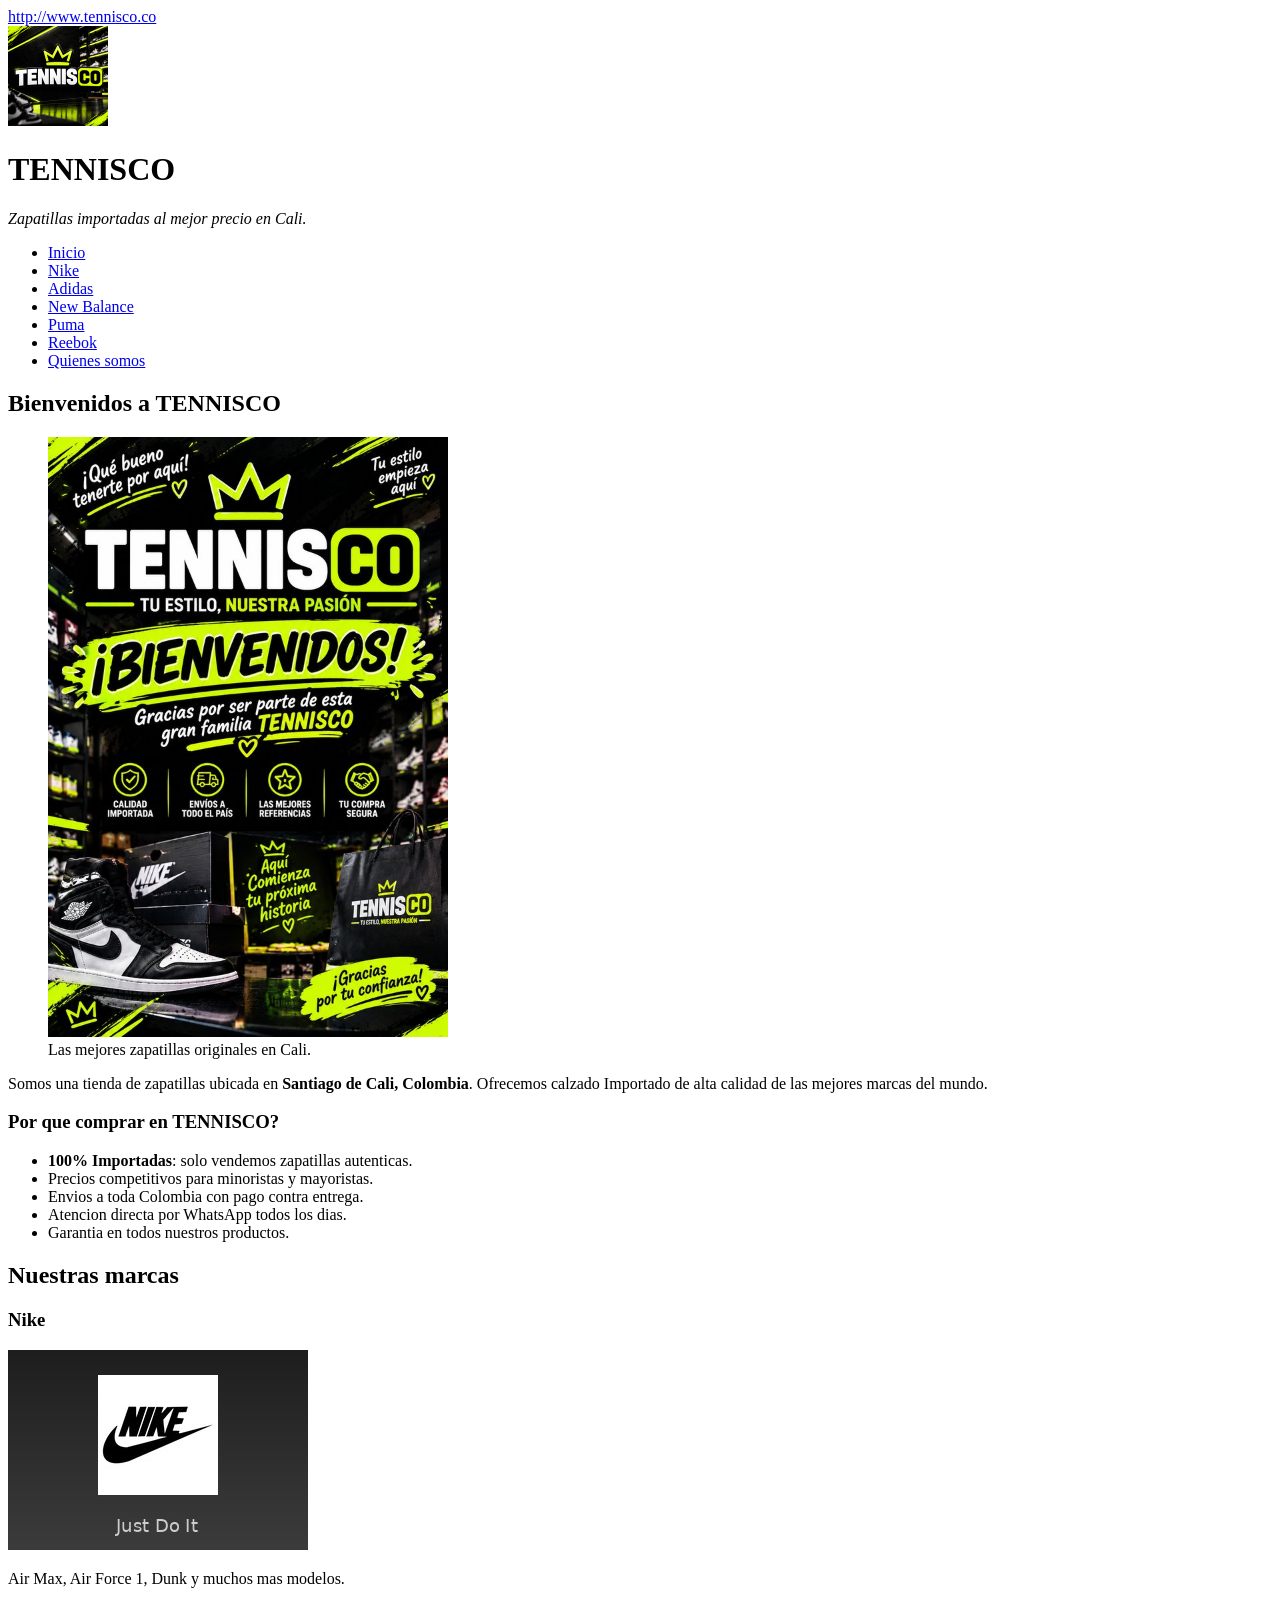
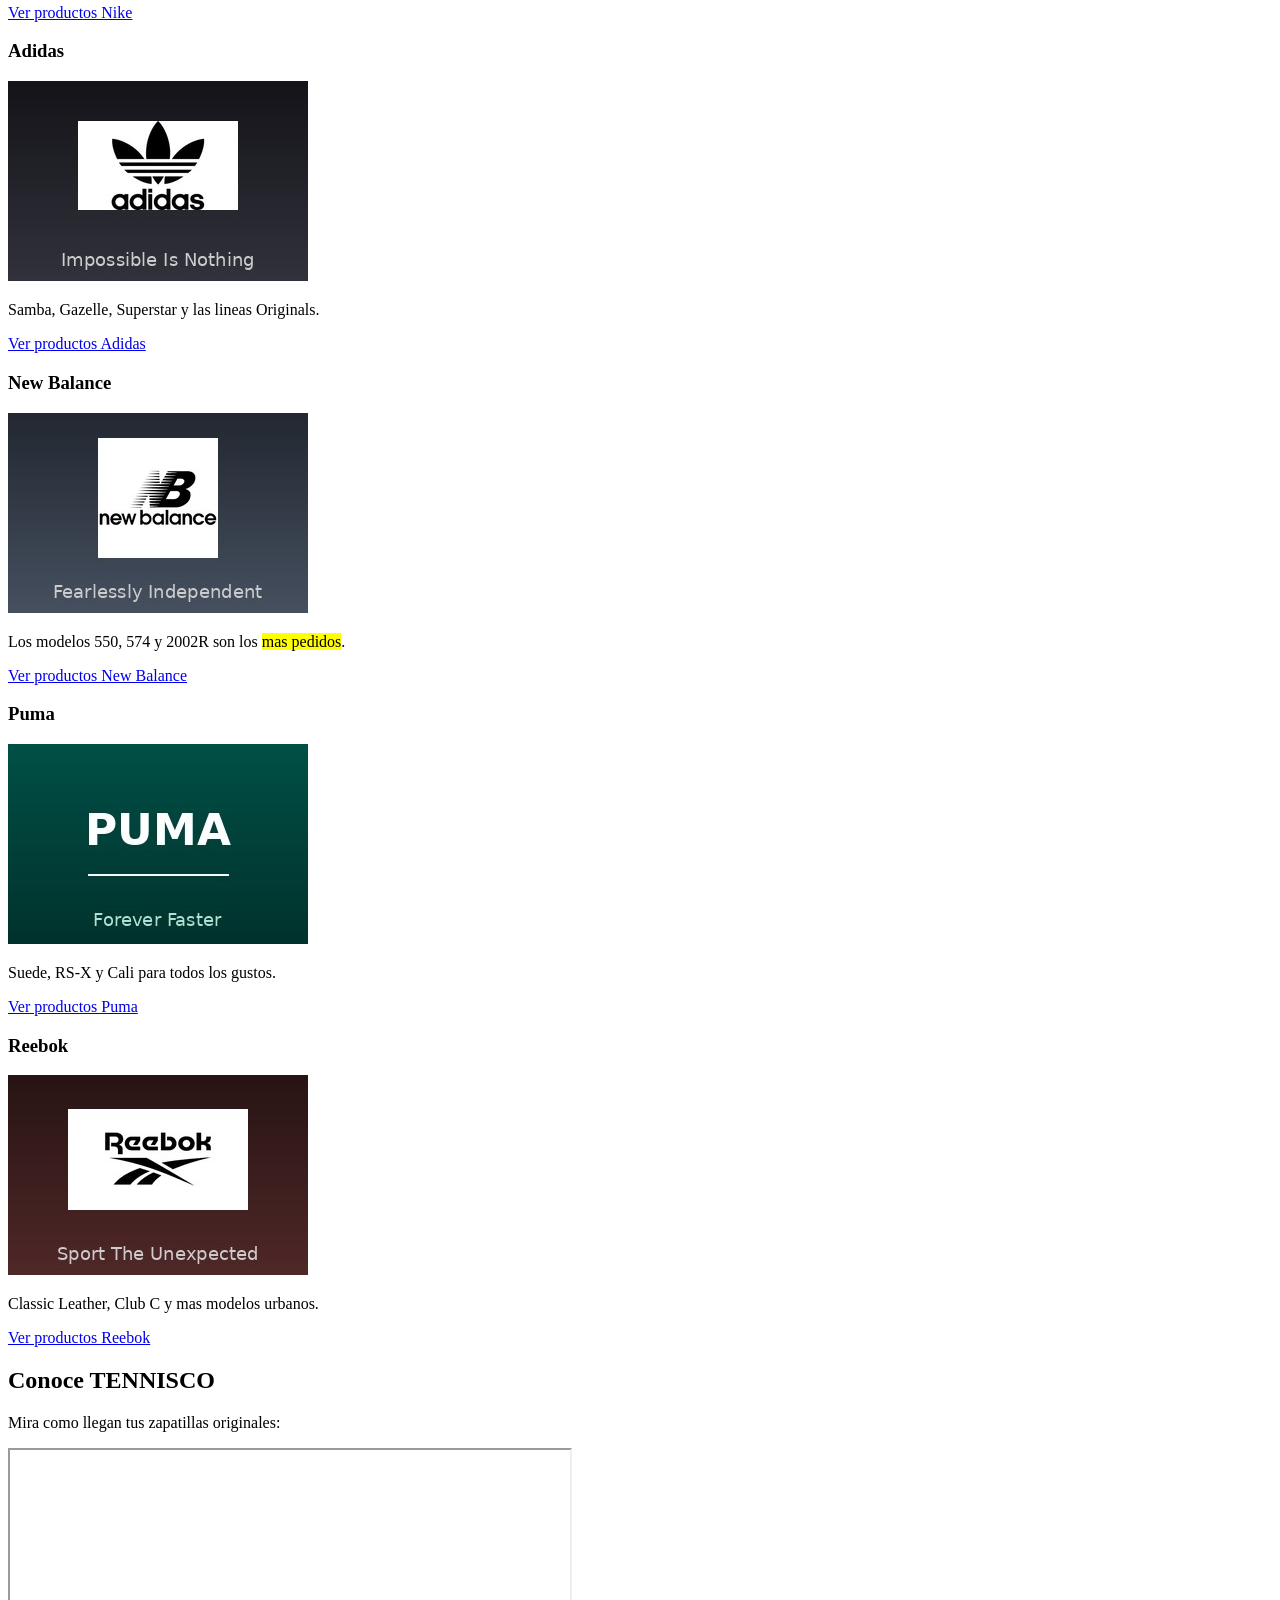
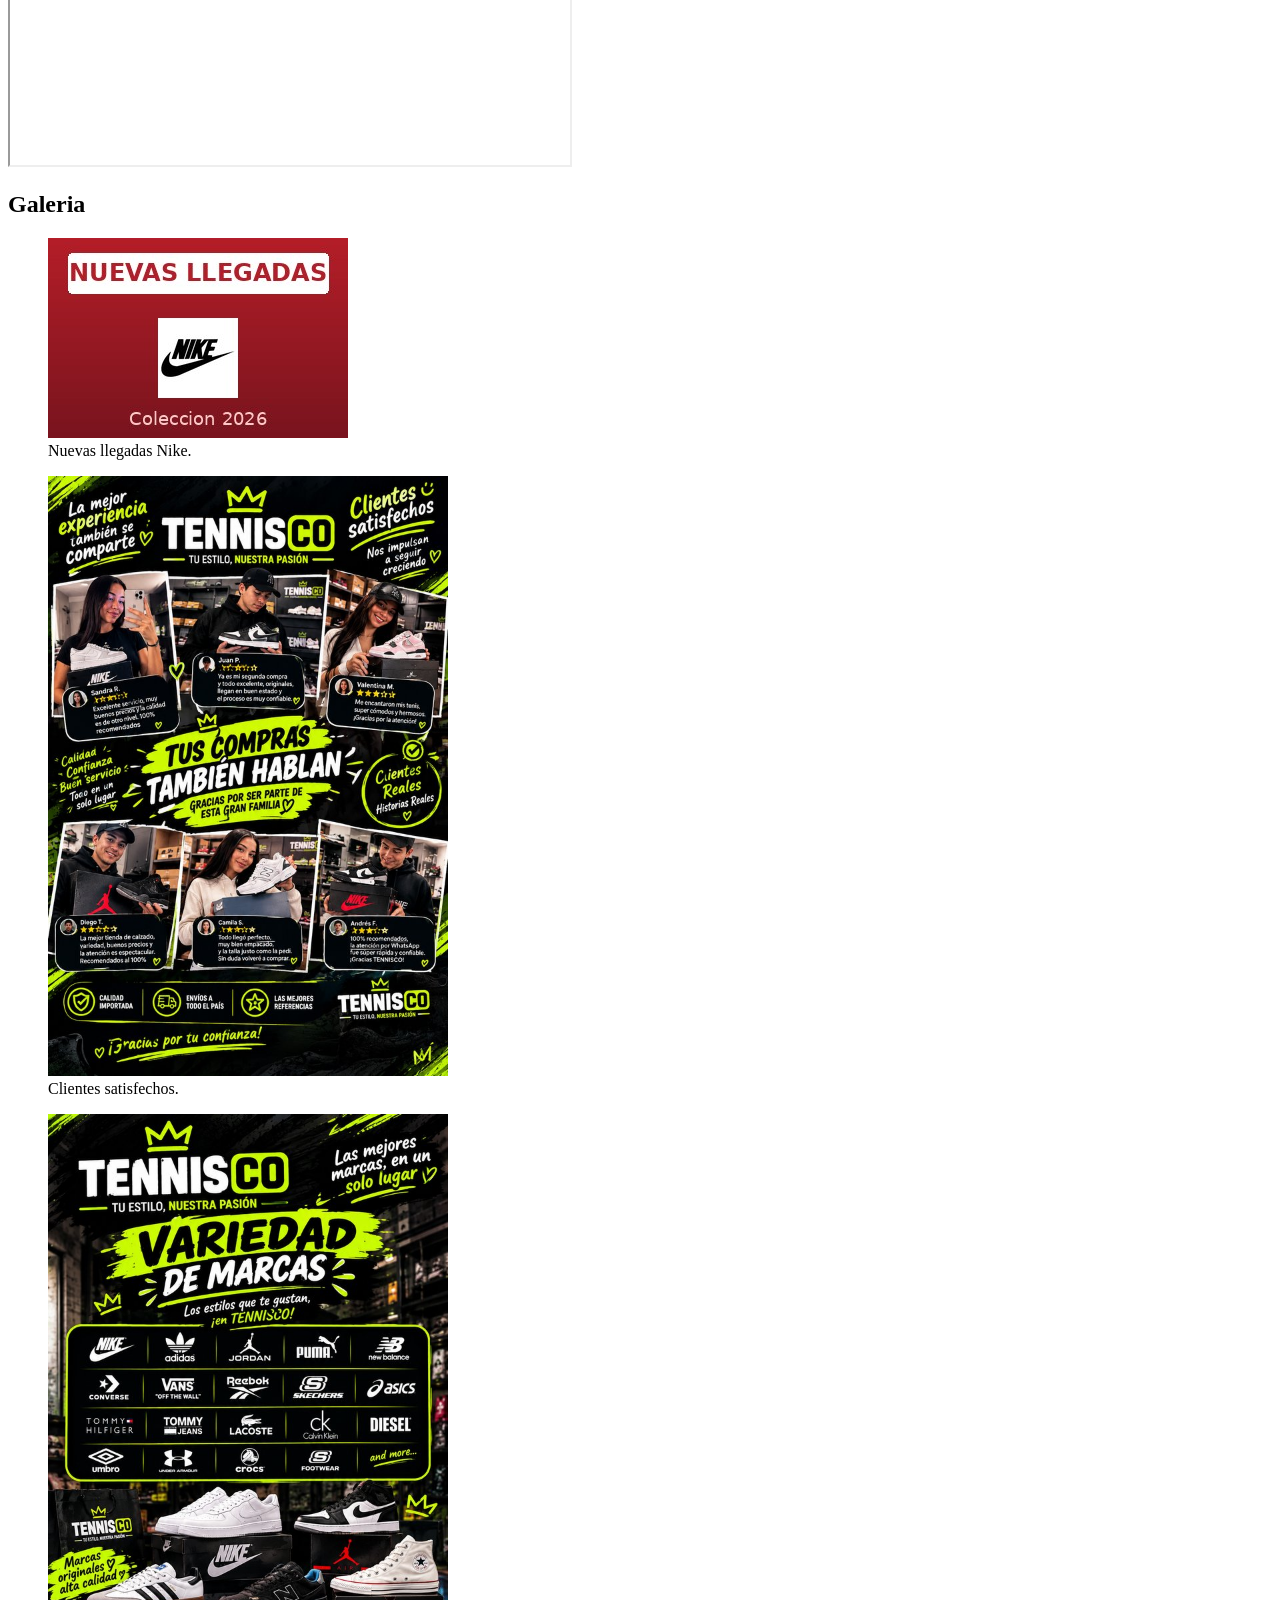
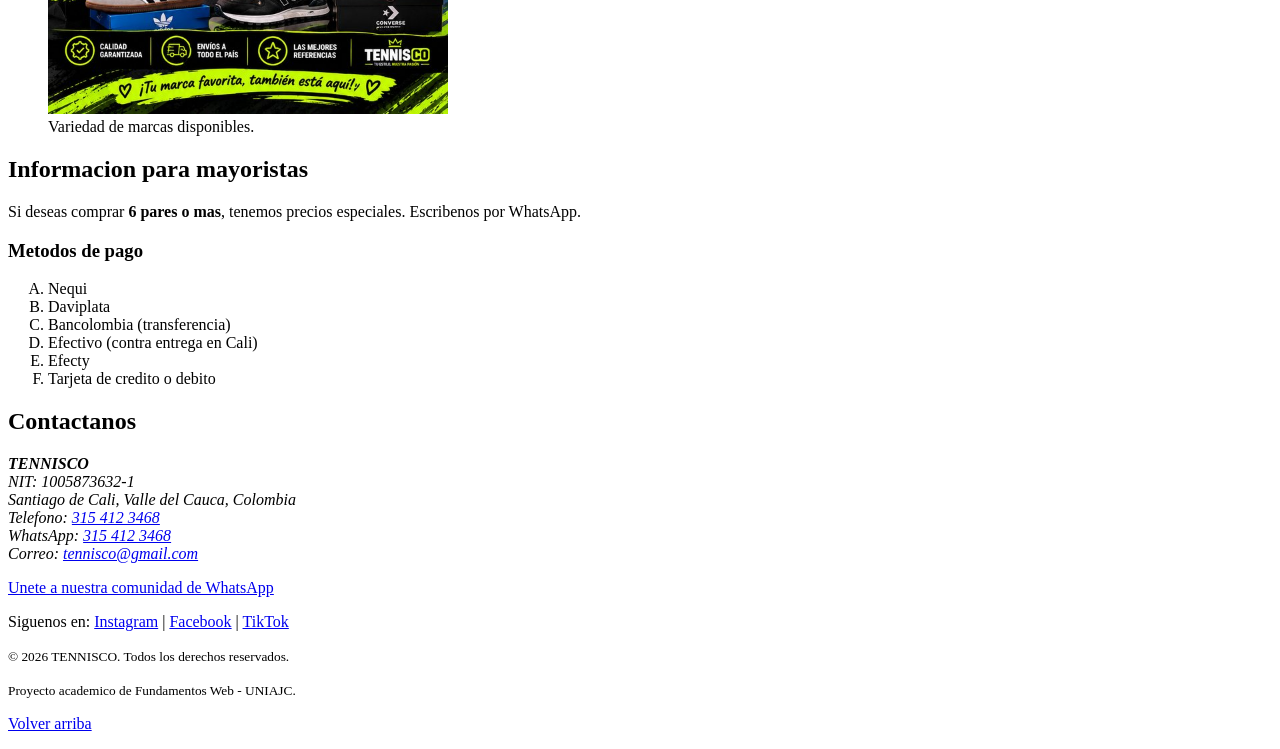
==== index.html @ 6e892412 "Update index.html" ====
<!DOCTYPE html>
<!--
  ==================================================================
  PROYECTO : TENNISCO (tienda de zapatillas)
  CURSO    : Fundamentos Web - UNIAJC
  ALUMNO   : (Escribe aqui tu nombre completo)
  ARCHIVO  : index.html (pagina principal)
  ENLACE   : https://jhankcas2000-jpg.github.io/Tennisco/
  ==================================================================
-->
<html lang="es">

<head>
  <meta charset="UTF-8">
  <meta name="viewport" content="width=device-width, initial-scale=1.0">
  <meta name="description"
        content="TENNISCO: tienda de zapatillas en Cali. Nike, Adidas,
                 Puma, New Balance, Reebok y mas marcas al mejor precio.">
  <meta name="author" content="Escribe aqui tu nombre">
  <title>TENNISCO | Zapatillas Importadas de Alta Calidad en Cali</title>
  <link rel="icon" href="img/logo.png" type="image/png">
</head>

<body>

  <!-- Enlace de la pagina web -->
  <a href="https://jhankcas2000-jpg.github.io/Tennisco/">http://www.tennisco.co</a>

  <!-- ===== ENCABEZADO ===== -->
  <header>
    <img src="img/logo.png" alt="Logo de TENNISCO"
         width="100" height="100">
    <h1>TENNISCO</h1>
    <p><em>Zapatillas importadas al mejor precio en Cali.</em></p>

    <!-- Menu de navegacion -->
    <nav>
      <ul>
        <li><a href="index.html">Inicio</a></li>
        <li><a href="nike.html">Nike</a></li>
        <li><a href="adidas.html">Adidas</a></li>
        <li><a href="new-balance.html">New Balance</a></li>
        <li><a href="puma.html">Puma</a></li>
        <li><a href="reebok.html">Reebok</a></li>
        <li><a href="quienes-somos.html">Quienes somos</a></li>
      </ul>
    </nav>
  </header>

  <!-- ===== CONTENIDO PRINCIPAL ===== -->
  <main>

    <!-- Seccion de bienvenida -->
    <section>
      <h2>Bienvenidos a TENNISCO</h2>

      <figure>
        <img src="img/bienvenida.jpg"
             alt="Vitrina con zapatillas de diferentes marcas"
             width="400" height="600">
        <figcaption>Las mejores zapatillas originales en Cali.</figcaption>
      </figure>

      <p>Somos una tienda de zapatillas ubicada en
      <strong>Santiago de Cali, Colombia</strong>. Ofrecemos calzado
      Importado de alta calidad de las mejores marcas del mundo.</p>

      <h3>Por que comprar en TENNISCO?</h3>
      <ul>
        <li><strong>100% Importadas</strong>: solo vendemos zapatillas autenticas.</li>
        <li>Precios competitivos para minoristas y mayoristas.</li>
        <li>Envios a toda Colombia con pago contra entrega.</li>
        <li>Atencion directa por WhatsApp todos los dias.</li>
        <li>Garantia en todos nuestros productos.</li>
      </ul>
    </section>

    <!-- ===== NUESTRAS MARCAS ===== -->
    <!-- Cada imagen funciona como ENLACE: la imagen va dentro del <a> -->
    <section>
      <h2>Nuestras marcas</h2>

      <article>
        <h3>Nike</h3>
        <a href="nike.html">
          <img src="img/nike.jpg" alt="Ver productos Nike"
               width="300" height="200">
        </a>
        <p>Air Max, Air Force 1, Dunk y muchos mas modelos.</p>
        <p><a href="nike.html">Ver productos Nike</a></p>
      </article>

      <article>
        <h3>Adidas</h3>
        <a href="adidas.html">
          <img src="img/adidas.jpg" alt="Ver productos Adidas"
               width="300" height="200">
        </a>
        <p>Samba, Gazelle, Superstar y las lineas Originals.</p>
        <p><a href="adidas.html">Ver productos Adidas</a></p>
      </article>

      <article>
        <h3>New Balance</h3>
        <a href="new-balance.html">
          <img src="img/new-balance.jpg" alt="Ver productos New Balance"
               width="300" height="200">
        </a>
        <p>Los modelos 550, 574 y 2002R son los <mark>mas pedidos</mark>.</p>
        <p><a href="new-balance.html">Ver productos New Balance</a></p>
      </article>

      <article>
        <h3>Puma</h3>
        <a href="puma.html">
          <img src="img/puma.jpg" alt="Ver productos Puma"
               width="300" height="200">
        </a>
        <p>Suede, RS-X y Cali para todos los gustos.</p>
        <p><a href="puma.html">Ver productos Puma</a></p>
      </article>

      <article>
        <h3>Reebok</h3>
        <a href="reebok.html">
          <img src="img/reebok.jpg" alt="Ver productos Reebok"
               width="300" height="200">
        </a>
        <p>Classic Leather, Club C y mas modelos urbanos.</p>
        <p><a href="reebok.html">Ver productos Reebok</a></p>
      </article>
    </section>

    <!-- ===== VIDEO ===== -->
    <section>
      <h2>Conoce TENNISCO</h2>

      <p>Mira como llegan tus zapatillas originales:</p>

      <iframe width="560" height="315"
              src="https://www.youtube.com/embed/qDc_5zpBj7s"
              title="Video de zapatillas TENNISCO"
              allow="accelerometer; autoplay; clipboard-write;
                     encrypted-media; gyroscope; picture-in-picture"
              allowfullscreen
              loading="lazy"></iframe>
    </section>

    <!-- ===== GALERIA ===== -->
    <section>
      <h2>Galeria</h2>

      <figure>
        <img src="img/galeria-1.jpg"
             alt="Nuevas llegadas Nike"
             width="300" height="200" loading="lazy">
        <figcaption>Nuevas llegadas Nike.</figcaption>
      </figure>

      <figure>
        <img src="img/galeria-2.jpg"
             alt="Clientes satisfechos con sus zapatillas"
             width="400" height="600" loading="lazy">
        <figcaption>Clientes satisfechos.</figcaption>
      </figure>

      <figure>
        <img src="img/galeria-3.jpg"
             alt="Variedad de marcas disponibles"
             width="400" height="600" loading="lazy">
        <figcaption>Variedad de marcas disponibles.</figcaption>
      </figure>
    </section>

  </main>

  <!-- ===== ASIDE ===== -->
  <aside>
    <h2>Informacion para mayoristas</h2>
    <p>Si deseas comprar <strong>6 pares o mas</strong>, tenemos
       precios especiales. Escribenos por WhatsApp.</p>

    <h3>Metodos de pago</h3>
    <ol type="A">
      <li>Nequi</li>
      <li>Daviplata</li>
      <li>Bancolombia (transferencia)</li>
      <li>Efectivo (contra entrega en Cali)</li>
      <li>Efecty</li>
      <li>Tarjeta de credito o debito</li>
    </ol>
  </aside>

  <!-- ===== PIE DE PAGINA ===== -->
  <footer>
    <h2>Contactanos</h2>

    <address>
      <strong>TENNISCO</strong><br>
      NIT: 1005873632-1<br>
      Santiago de Cali, Valle del Cauca, Colombia<br>
      Telefono: <a href="tel:+573154123468">315 412 3468</a><br>
      WhatsApp: <a href="https://wa.me/573154123468"
                   target="_blank" rel="noopener noreferrer">315 412 3468</a><br>
      Correo: <a href="mailto:tennisco@gmail.com">tennisco@gmail.com</a>
    </address>

    <p>
      <a href="https://chat.whatsapp.com/KHpG1vBif6wDxOlRCeKOVL"
         target="_blank" rel="noopener noreferrer">
        Unete a nuestra comunidad de WhatsApp
      </a>
    </p>

    <p>Siguenos en:
      <a href="https://www.instagram.com/" target="_blank"
         rel="noopener noreferrer">Instagram</a> |
      <a href="https://www.facebook.com/" target="_blank"
         rel="noopener noreferrer">Facebook</a> |
      <a href="https://www.tiktok.com/" target="_blank"
         rel="noopener noreferrer">TikTok</a>
    </p>

    <p><small>&copy; 2026 TENNISCO. Todos los derechos reservados.</small></p>
    <p><small>Proyecto academico de Fundamentos Web - UNIAJC.</small></p>
    <p><a href="#">Volver arriba</a></p>
  </footer>

</body>
</html>
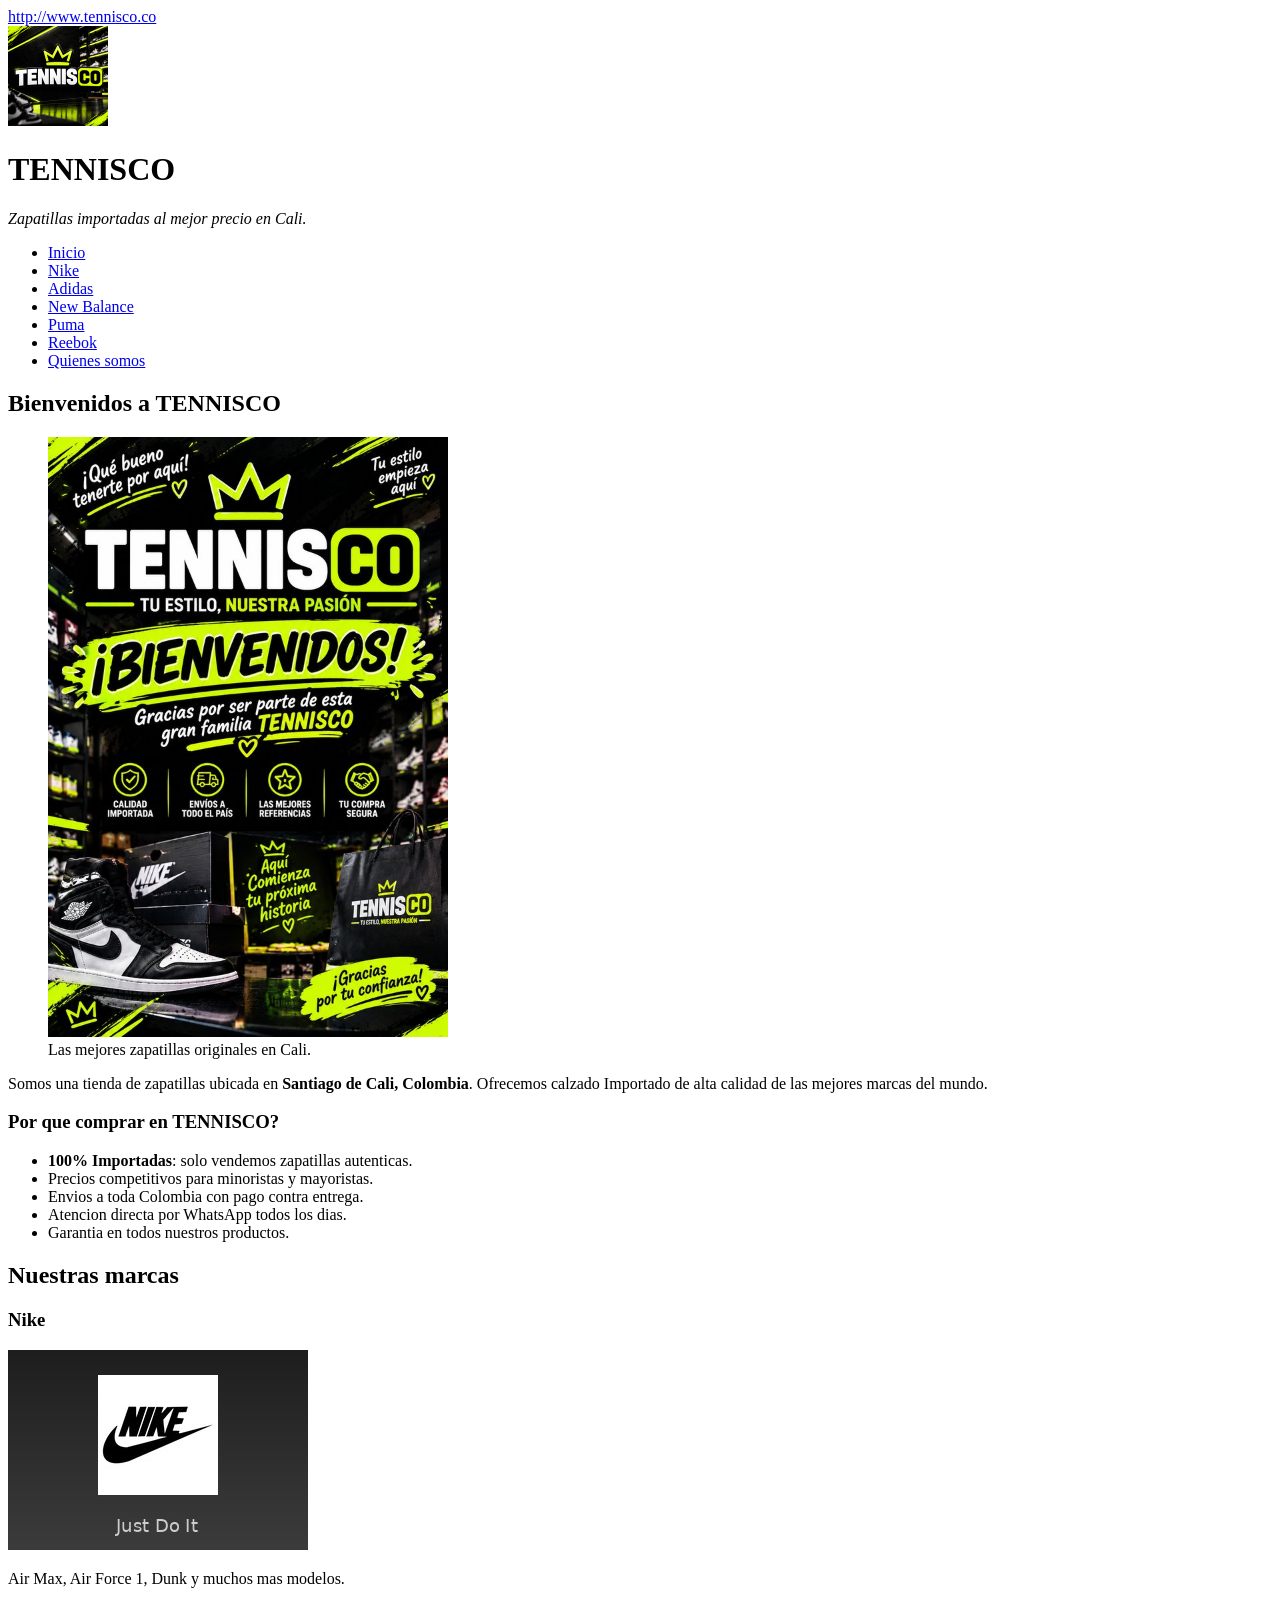
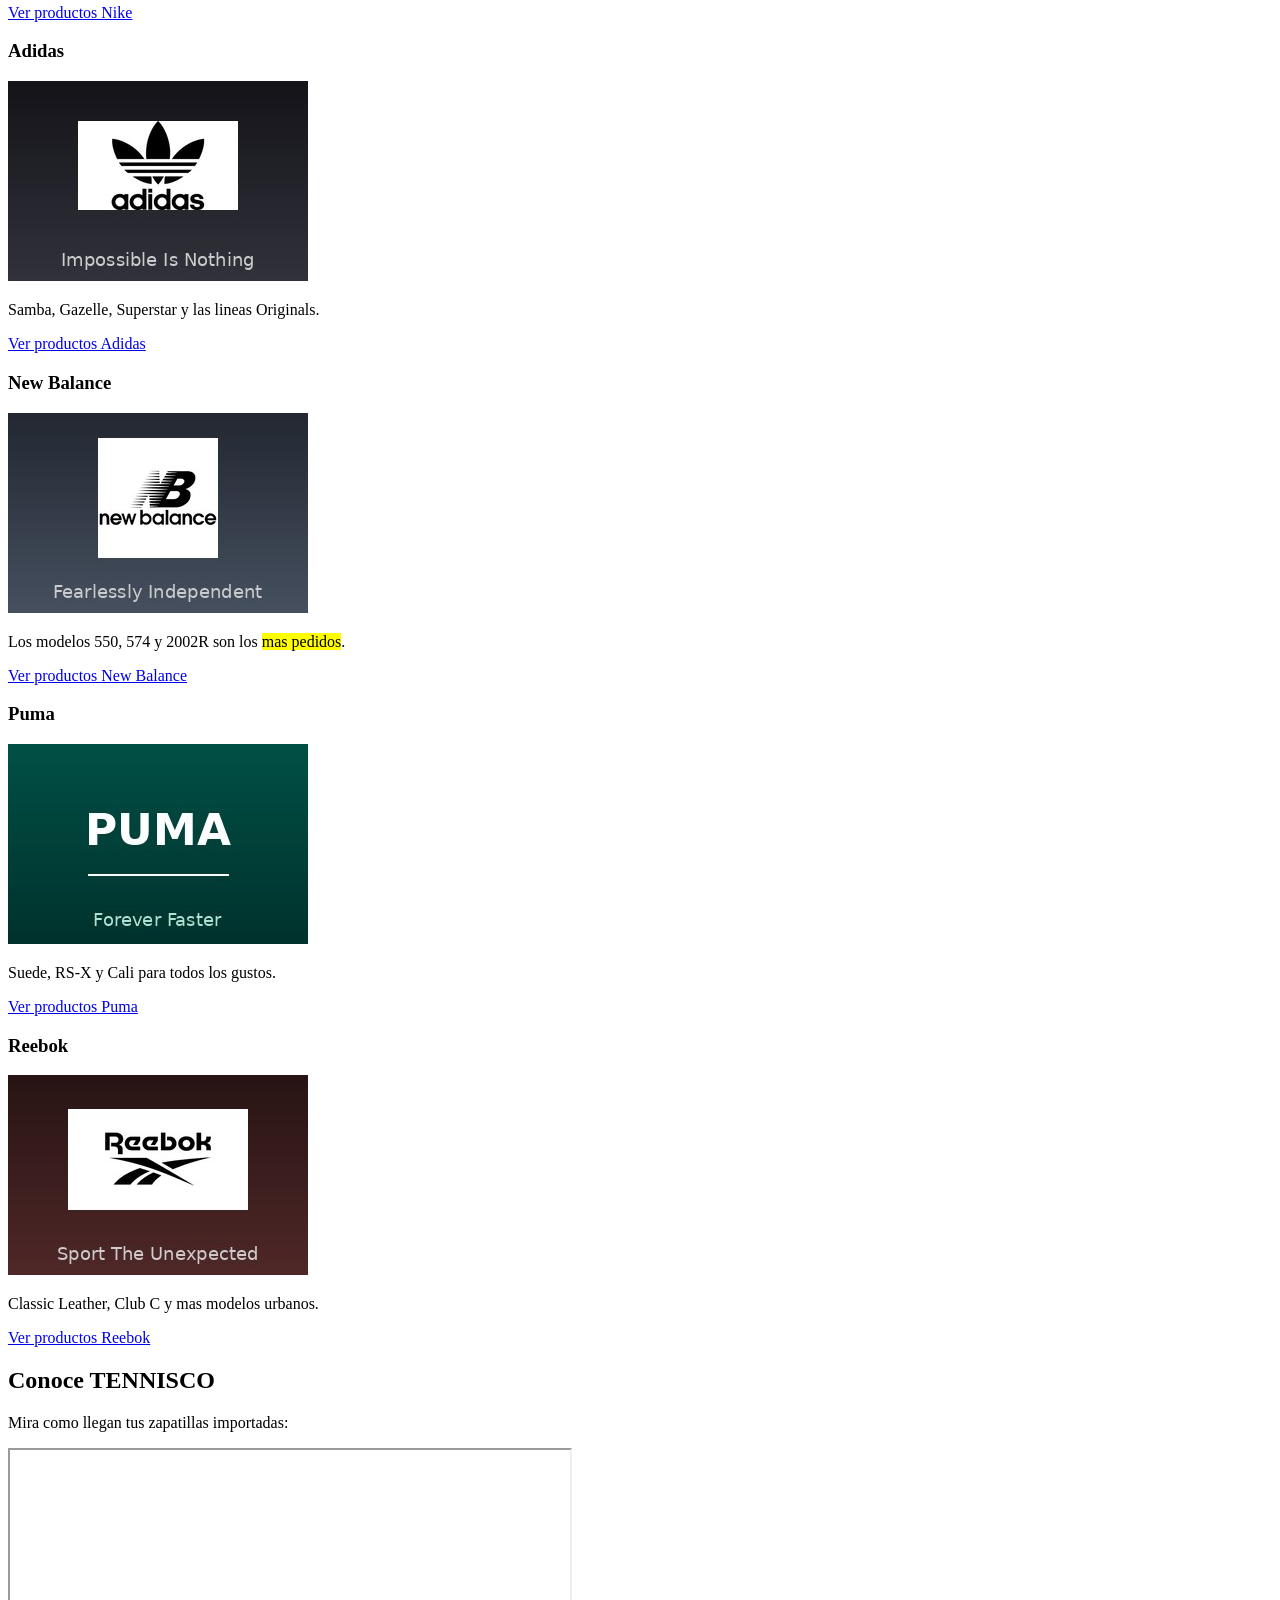
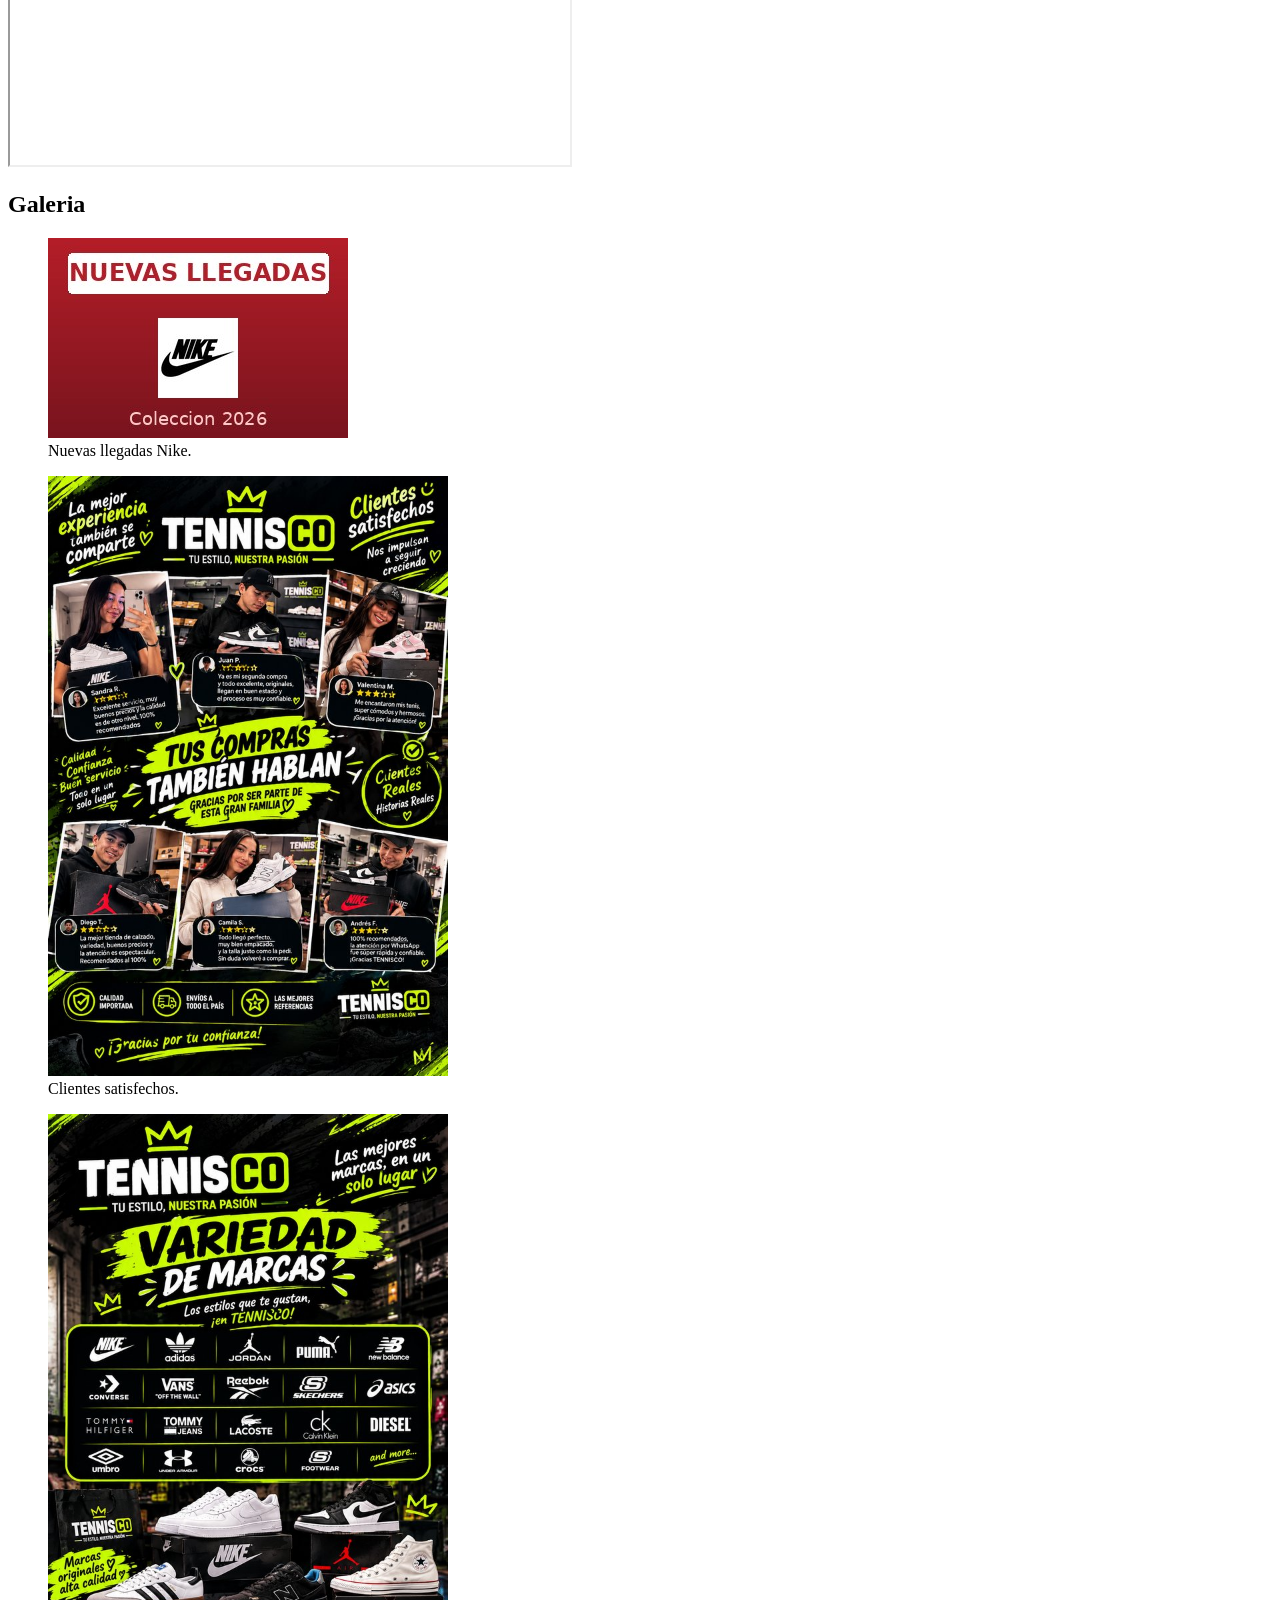
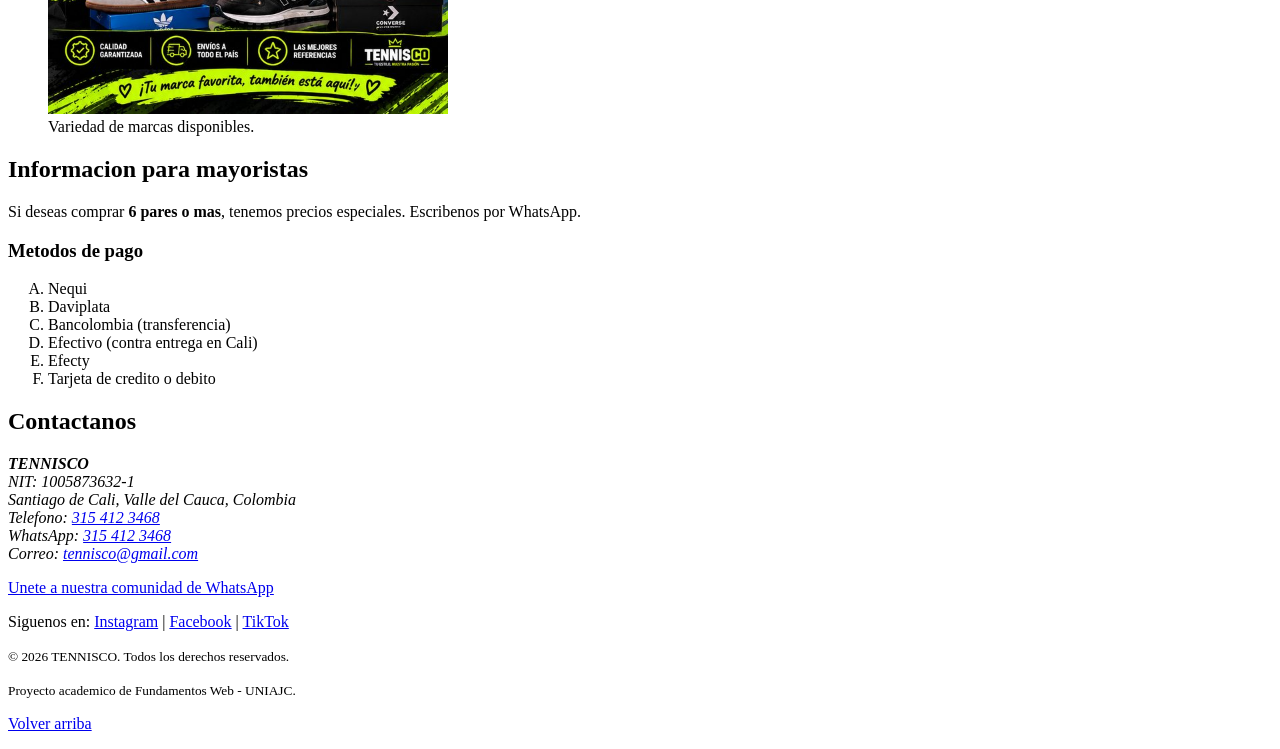
==== commit 9d7f6eb0: "Update index.html" ====
--- a/index.html
+++ b/index.html
@@ -135,7 +135,7 @@
     <section>
       <h2>Conoce TENNISCO</h2>
 
-      <p>Mira como llegan tus zapatillas originales:</p>
+      <p>Mira como llegan tus zapatillas importadas:</p>
 
       <iframe width="560" height="315"
               src="https://www.youtube.com/embed/qDc_5zpBj7s"
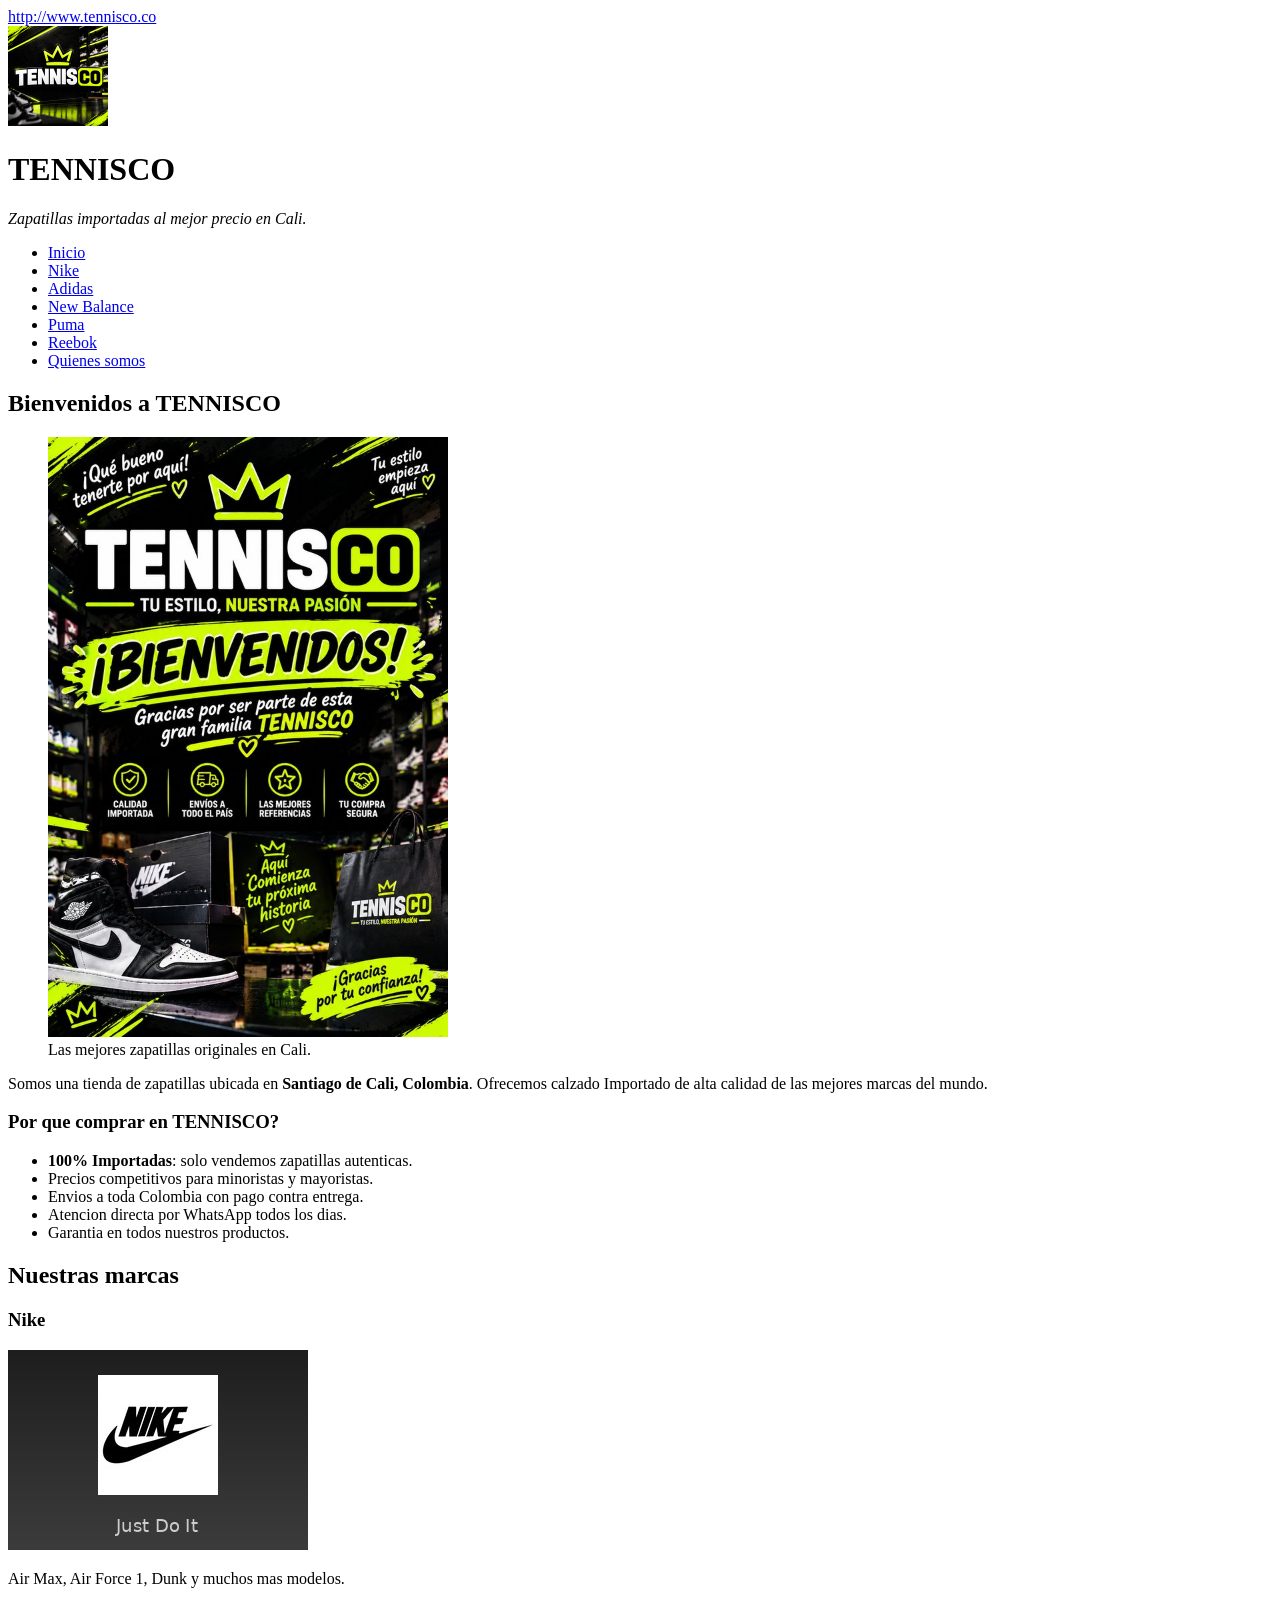
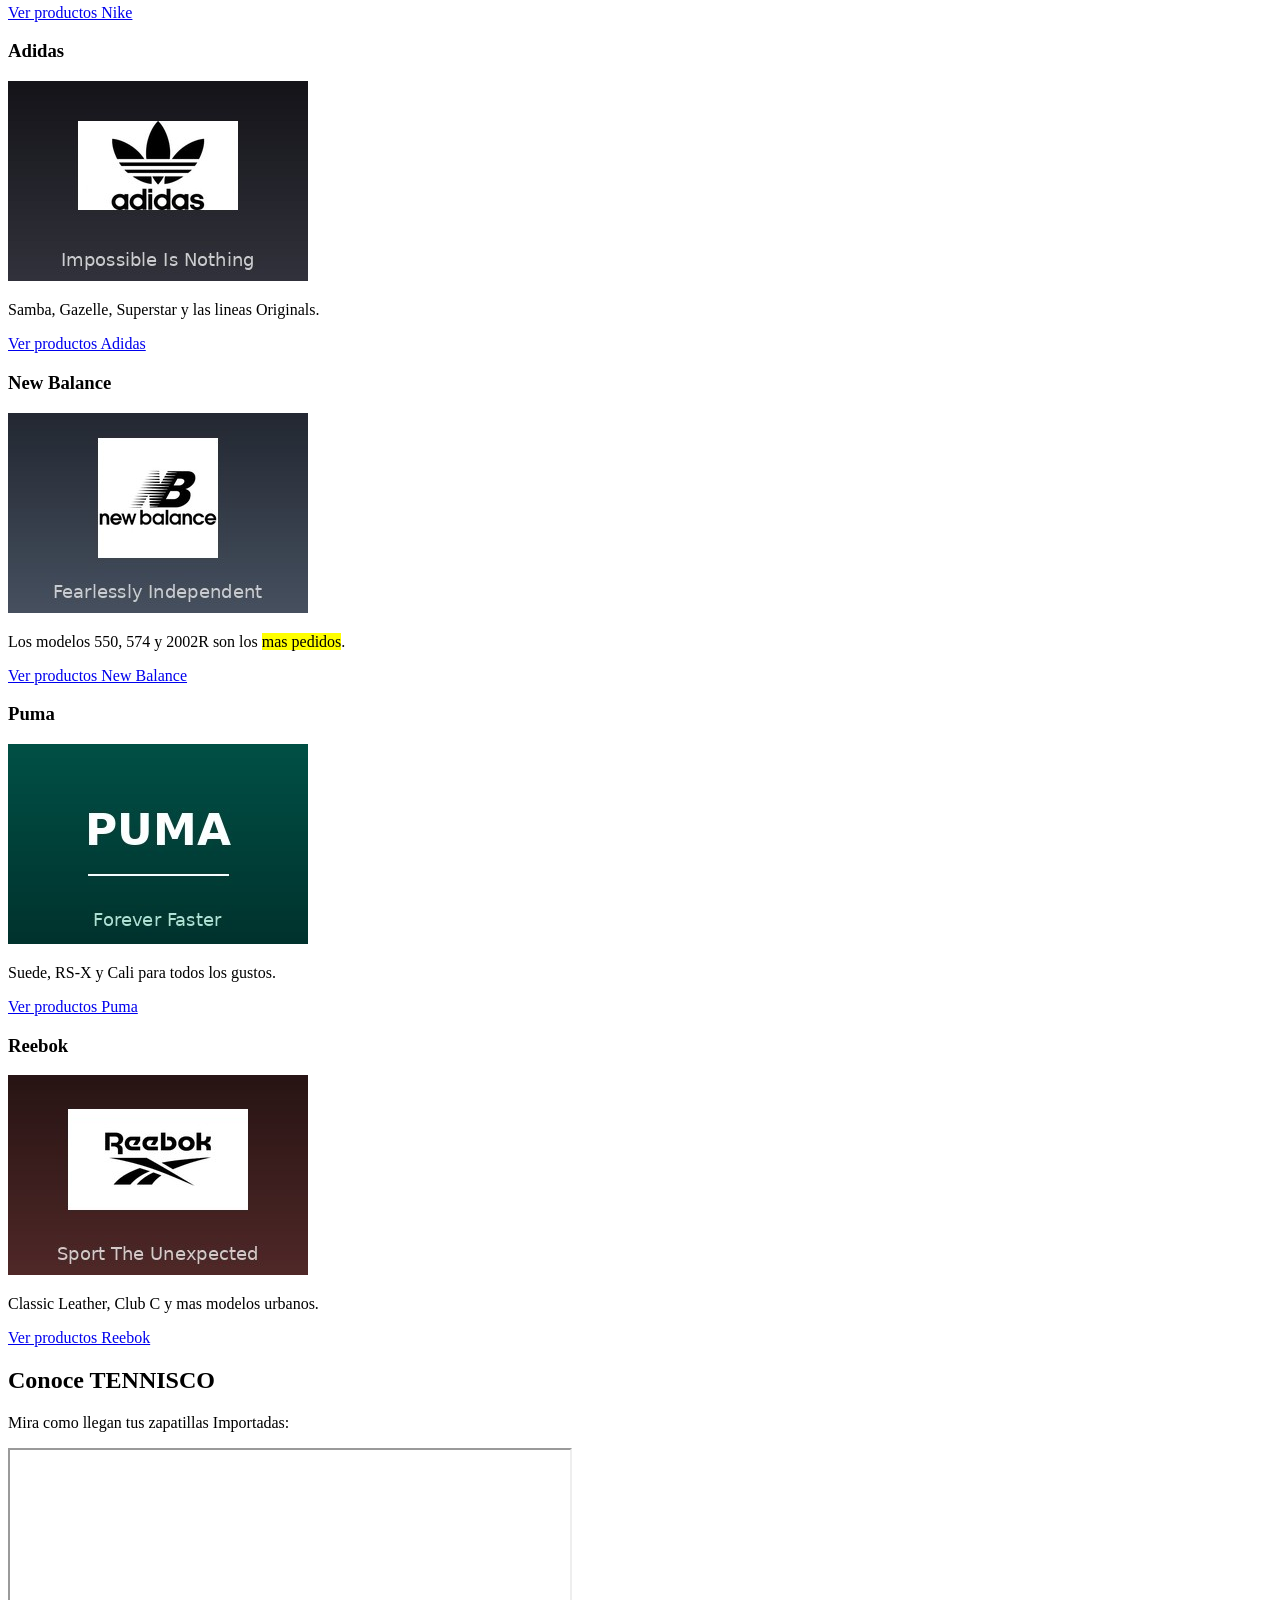
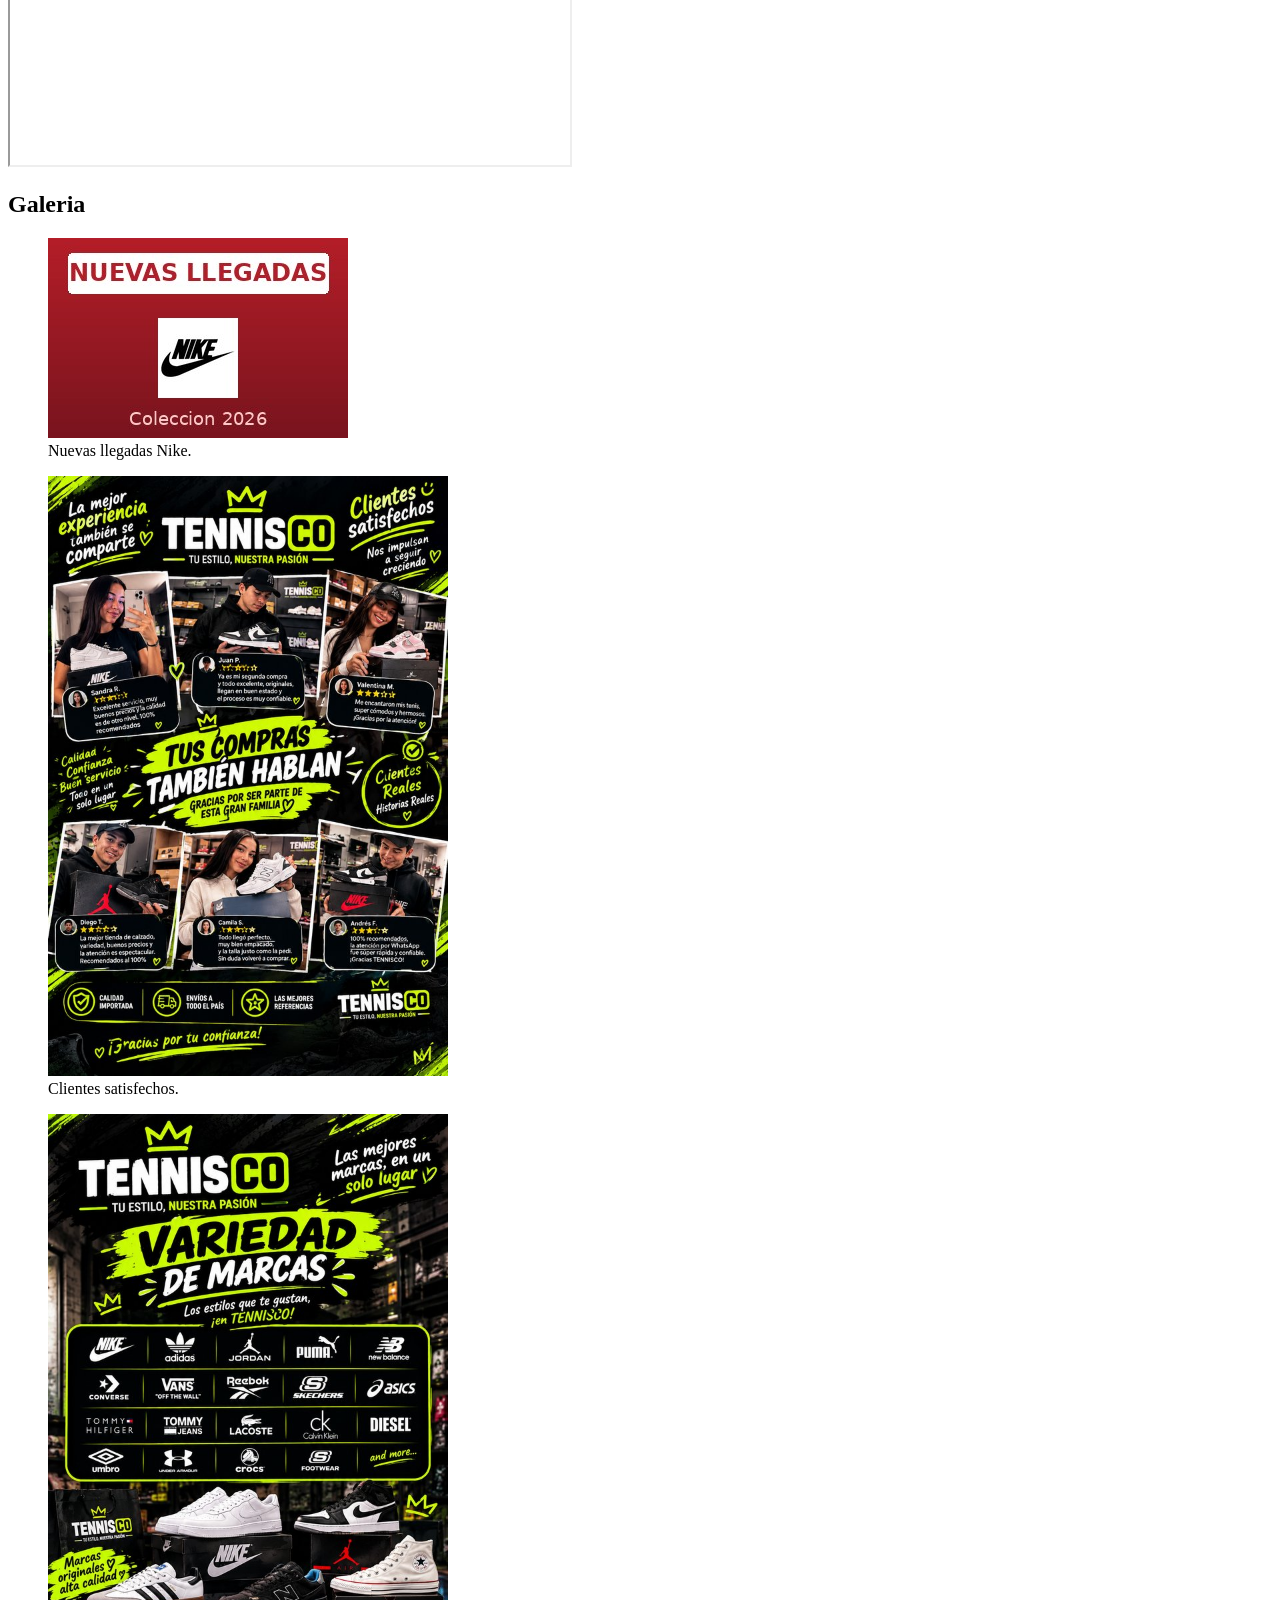
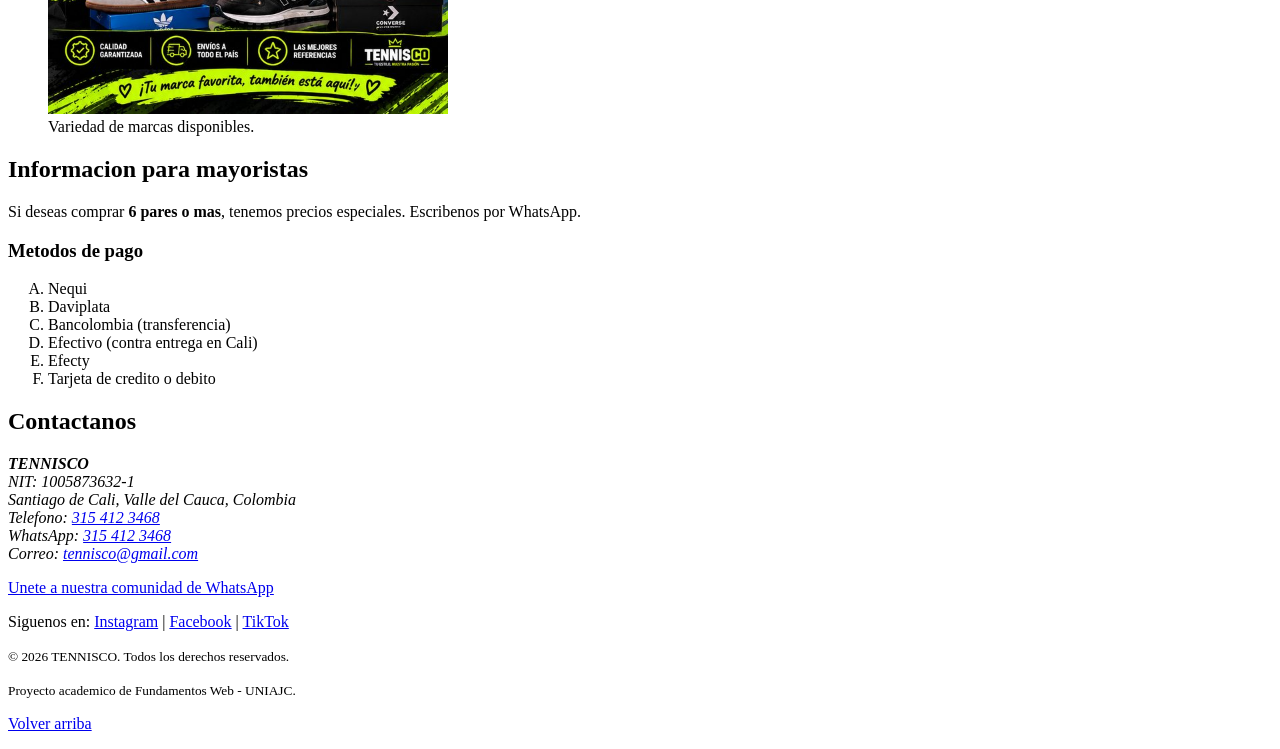
==== commit 7b401319: "Update index.html" ====
--- a/index.html
+++ b/index.html
@@ -131,21 +131,20 @@
       </article>
     </section>
 
-    <!-- ===== VIDEO ===== -->
+   <!-- ===== VIDEO ===== -->
     <section>
       <h2>Conoce TENNISCO</h2>
 
-      <p>Mira como llegan tus zapatillas importadas:</p>
+      <p>Mira como llegan tus zapatillas Importadas:</p>
 
       <iframe width="560" height="315"
-              src="https://www.youtube.com/embed/qDc_5zpBj7s"
+              src="https://www.youtube.com/embed/2lTP2OmThfI"
               title="Video de zapatillas TENNISCO"
               allow="accelerometer; autoplay; clipboard-write;
                      encrypted-media; gyroscope; picture-in-picture"
               allowfullscreen
               loading="lazy"></iframe>
     </section>
-
     <!-- ===== GALERIA ===== -->
     <section>
       <h2>Galeria</h2>
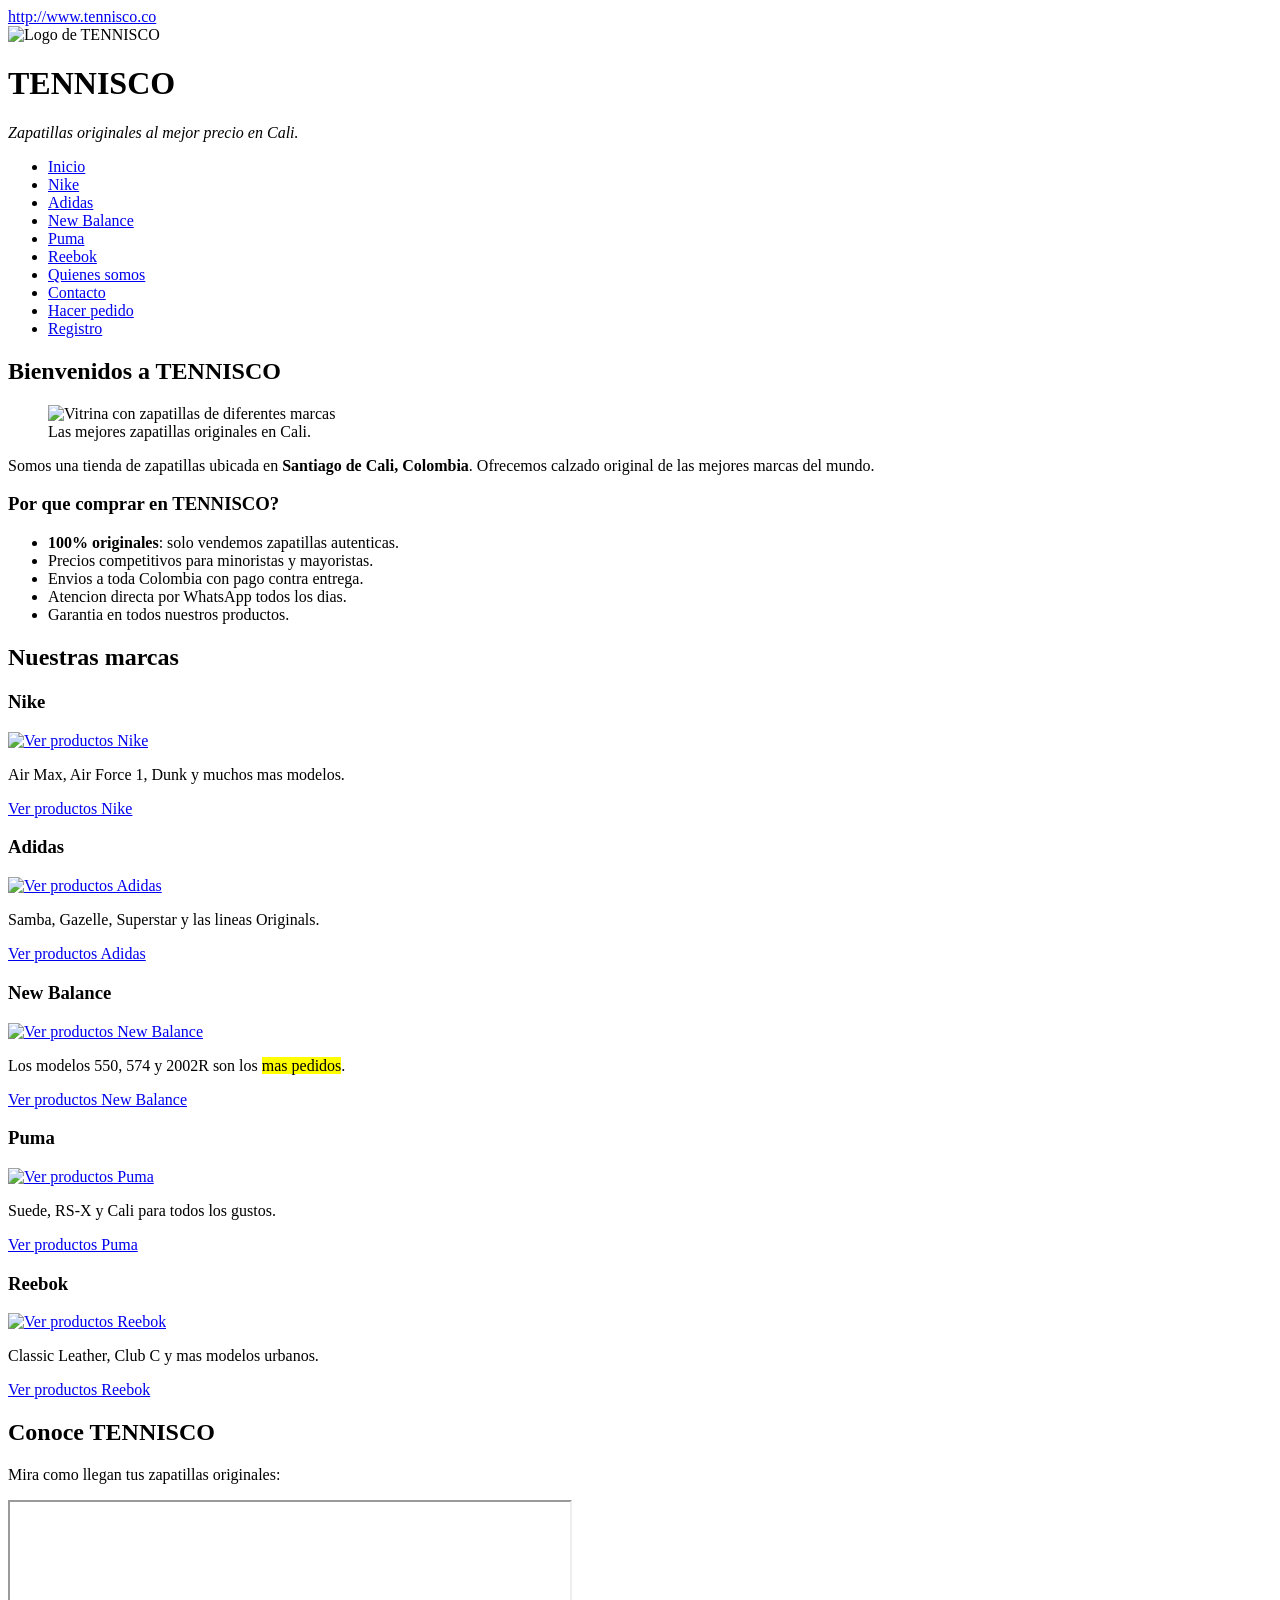
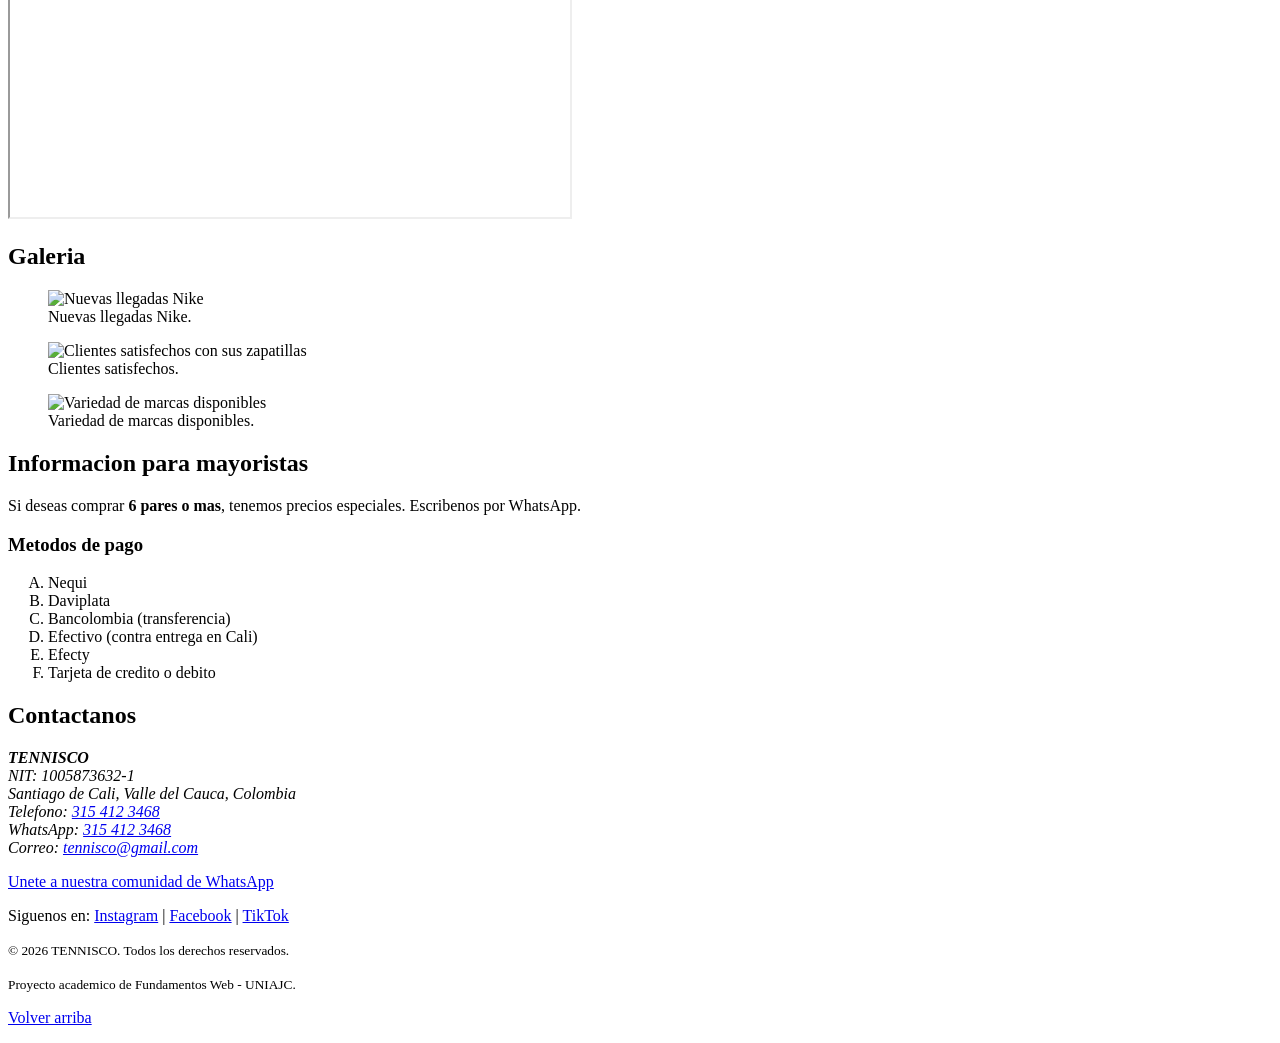
==== commit cbcbc157: "Add files via upload" ====
--- a/index.html
+++ b/index.html
@@ -5,7 +5,7 @@
   CURSO    : Fundamentos Web - UNIAJC
   ALUMNO   : (Escribe aqui tu nombre completo)
   ARCHIVO  : index.html (pagina principal)
-  ENLACE   : https://jhankcas2000-jpg.github.io/Tennisco/
+  ENLACE   : http://www.tennisco.co
   ==================================================================
 -->
 <html lang="es">
@@ -17,21 +17,21 @@
         content="TENNISCO: tienda de zapatillas en Cali. Nike, Adidas,
                  Puma, New Balance, Reebok y mas marcas al mejor precio.">
   <meta name="author" content="Escribe aqui tu nombre">
-  <title>TENNISCO | Zapatillas Importadas de Alta Calidad en Cali</title>
+  <title>TENNISCO | Zapatillas originales en Cali</title>
   <link rel="icon" href="img/logo.png" type="image/png">
 </head>
 
 <body>
 
   <!-- Enlace de la pagina web -->
-  <a href="https://jhankcas2000-jpg.github.io/Tennisco/">http://www.tennisco.co</a>
+  <a href="http://www.tennisco.co">http://www.tennisco.co</a>
 
   <!-- ===== ENCABEZADO ===== -->
   <header>
     <img src="img/logo.png" alt="Logo de TENNISCO"
          width="100" height="100">
     <h1>TENNISCO</h1>
-    <p><em>Zapatillas importadas al mejor precio en Cali.</em></p>
+    <p><em>Zapatillas originales al mejor precio en Cali.</em></p>
 
     <!-- Menu de navegacion -->
     <nav>
@@ -43,6 +43,9 @@
         <li><a href="puma.html">Puma</a></li>
         <li><a href="reebok.html">Reebok</a></li>
         <li><a href="quienes-somos.html">Quienes somos</a></li>
+        <li><a href="contacto.html">Contacto</a></li>
+        <li><a href="pedido.html">Hacer pedido</a></li>
+        <li><a href="registro.html">Registro</a></li>
       </ul>
     </nav>
   </header>
@@ -63,11 +66,11 @@
 
       <p>Somos una tienda de zapatillas ubicada en
       <strong>Santiago de Cali, Colombia</strong>. Ofrecemos calzado
-      Importado de alta calidad de las mejores marcas del mundo.</p>
+      original de las mejores marcas del mundo.</p>
 
       <h3>Por que comprar en TENNISCO?</h3>
       <ul>
-        <li><strong>100% Importadas</strong>: solo vendemos zapatillas autenticas.</li>
+        <li><strong>100% originales</strong>: solo vendemos zapatillas autenticas.</li>
         <li>Precios competitivos para minoristas y mayoristas.</li>
         <li>Envios a toda Colombia con pago contra entrega.</li>
         <li>Atencion directa por WhatsApp todos los dias.</li>
@@ -131,11 +134,11 @@
       </article>
     </section>
 
-   <!-- ===== VIDEO ===== -->
+    <!-- ===== VIDEO ===== -->
     <section>
       <h2>Conoce TENNISCO</h2>
 
-      <p>Mira como llegan tus zapatillas Importadas:</p>
+      <p>Mira como llegan tus zapatillas originales:</p>
 
       <iframe width="560" height="315"
               src="https://www.youtube.com/embed/2lTP2OmThfI"
@@ -145,6 +148,7 @@
               allowfullscreen
               loading="lazy"></iframe>
     </section>
+
     <!-- ===== GALERIA ===== -->
     <section>
       <h2>Galeria</h2>
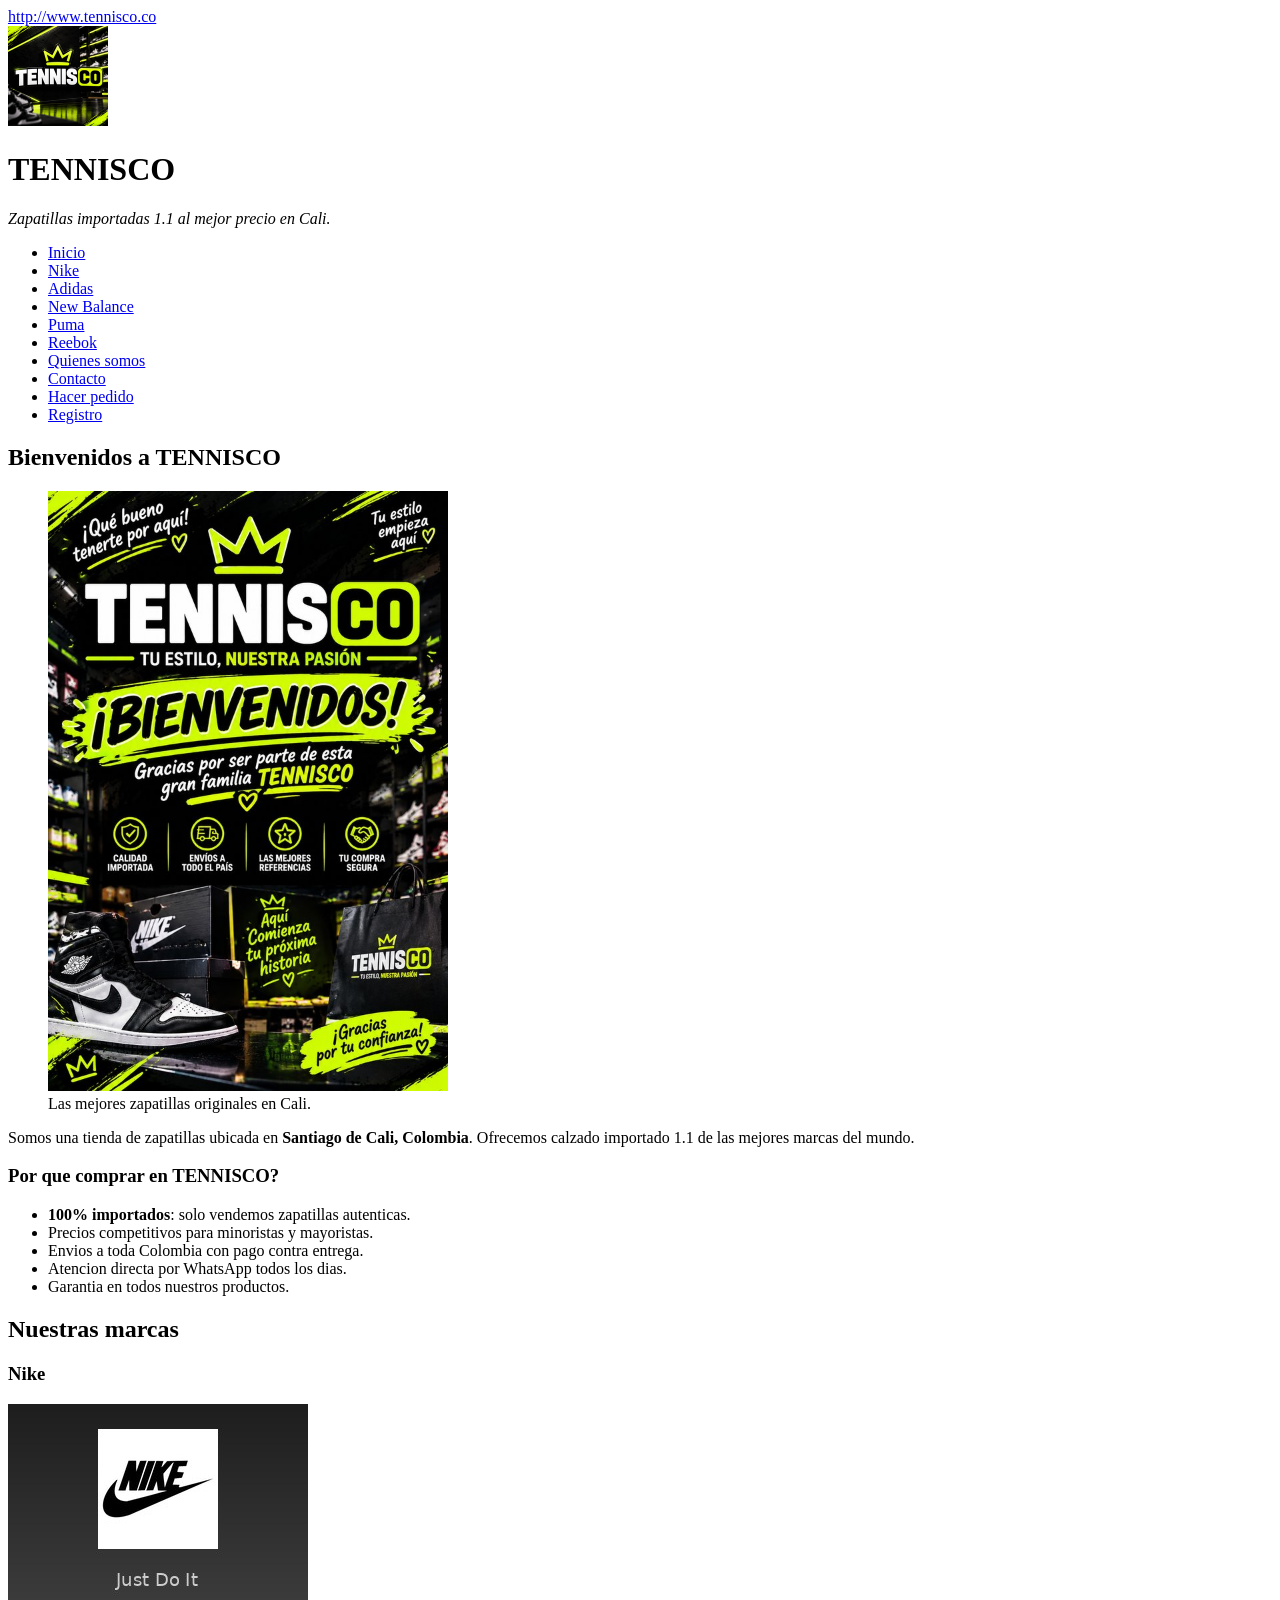
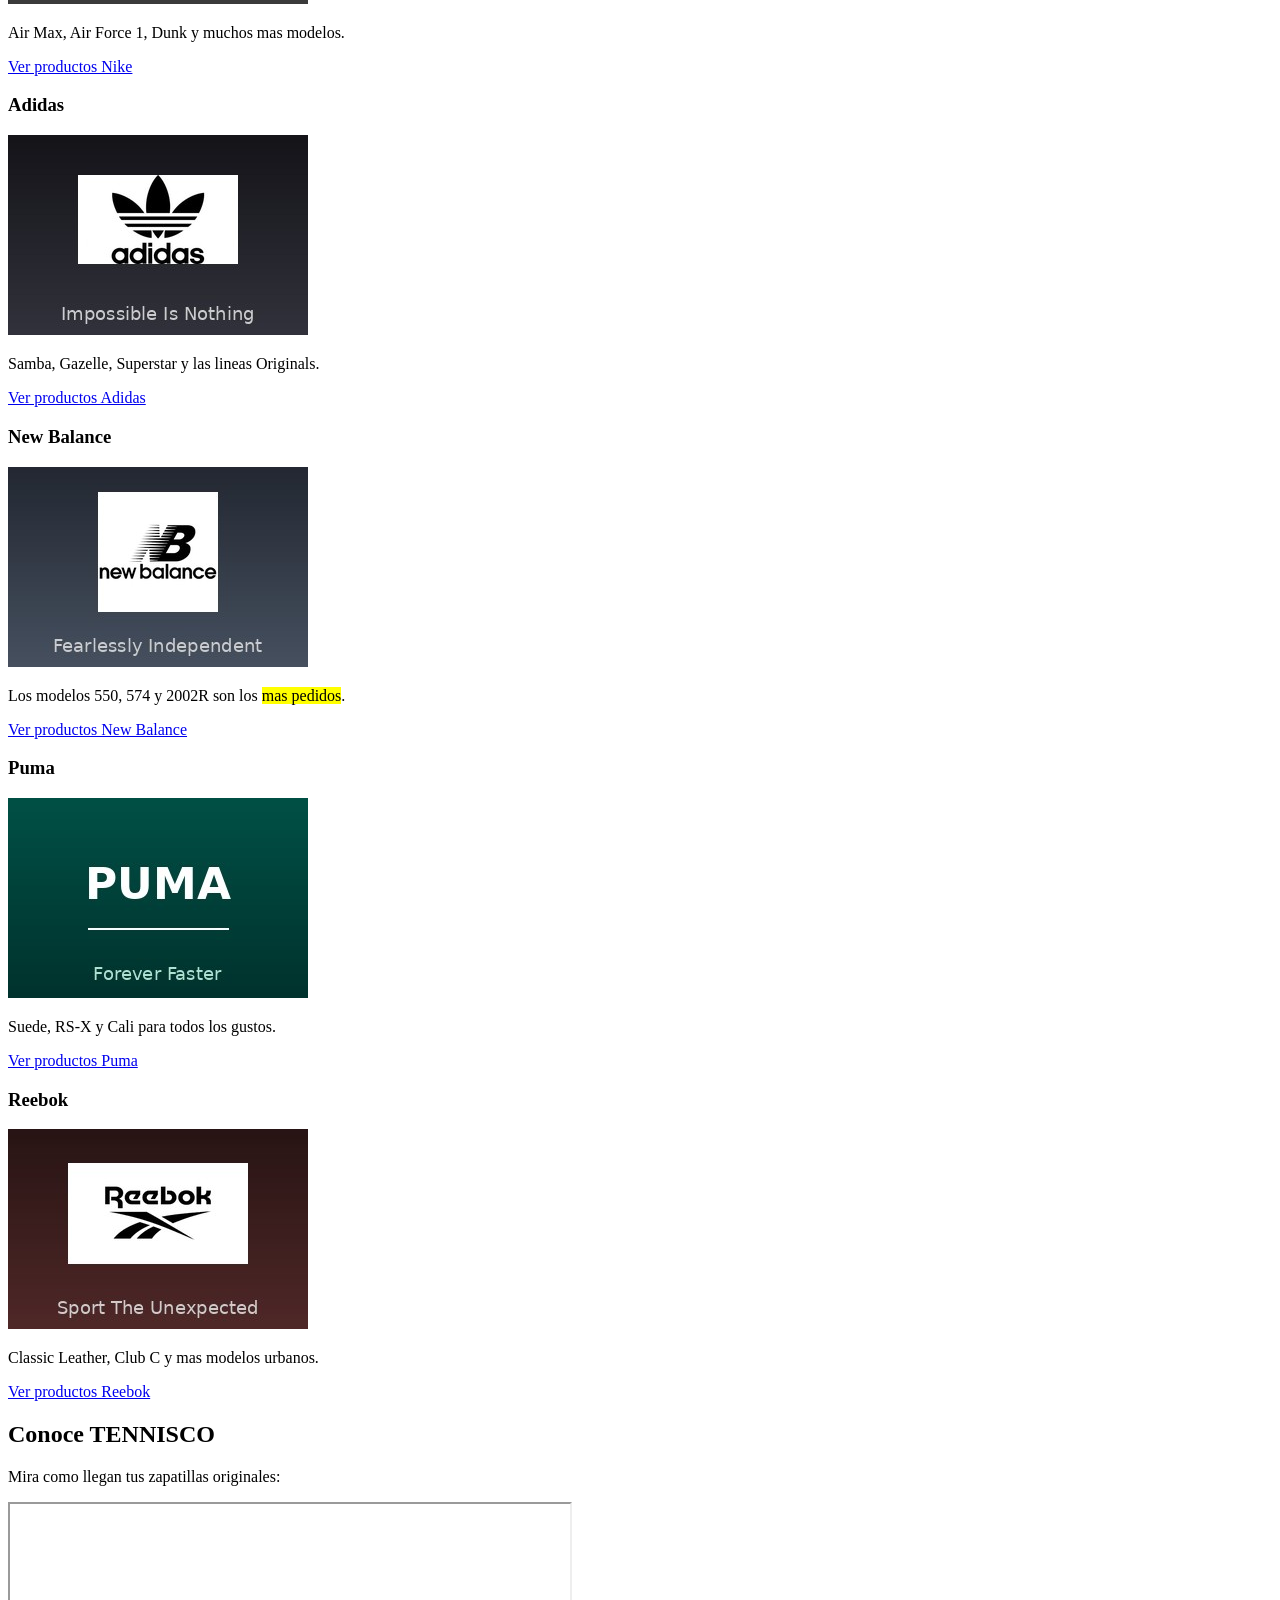
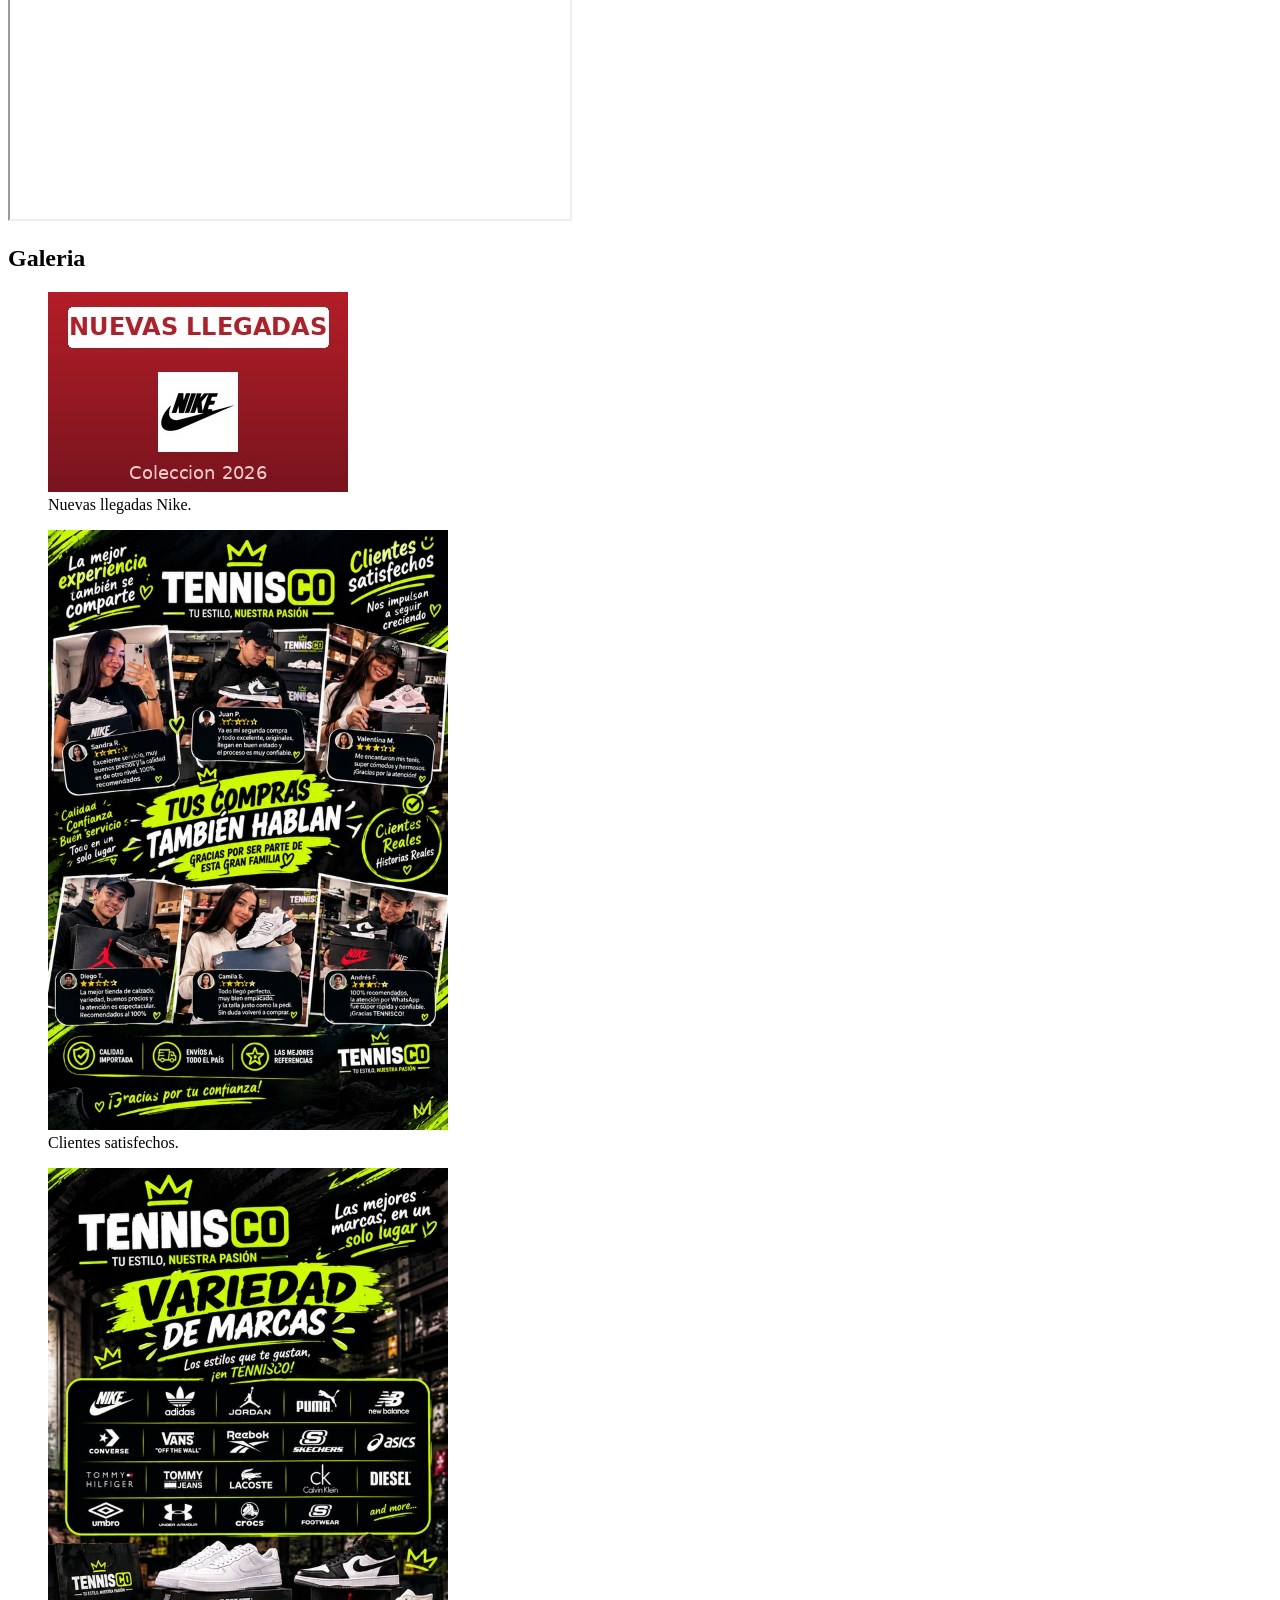
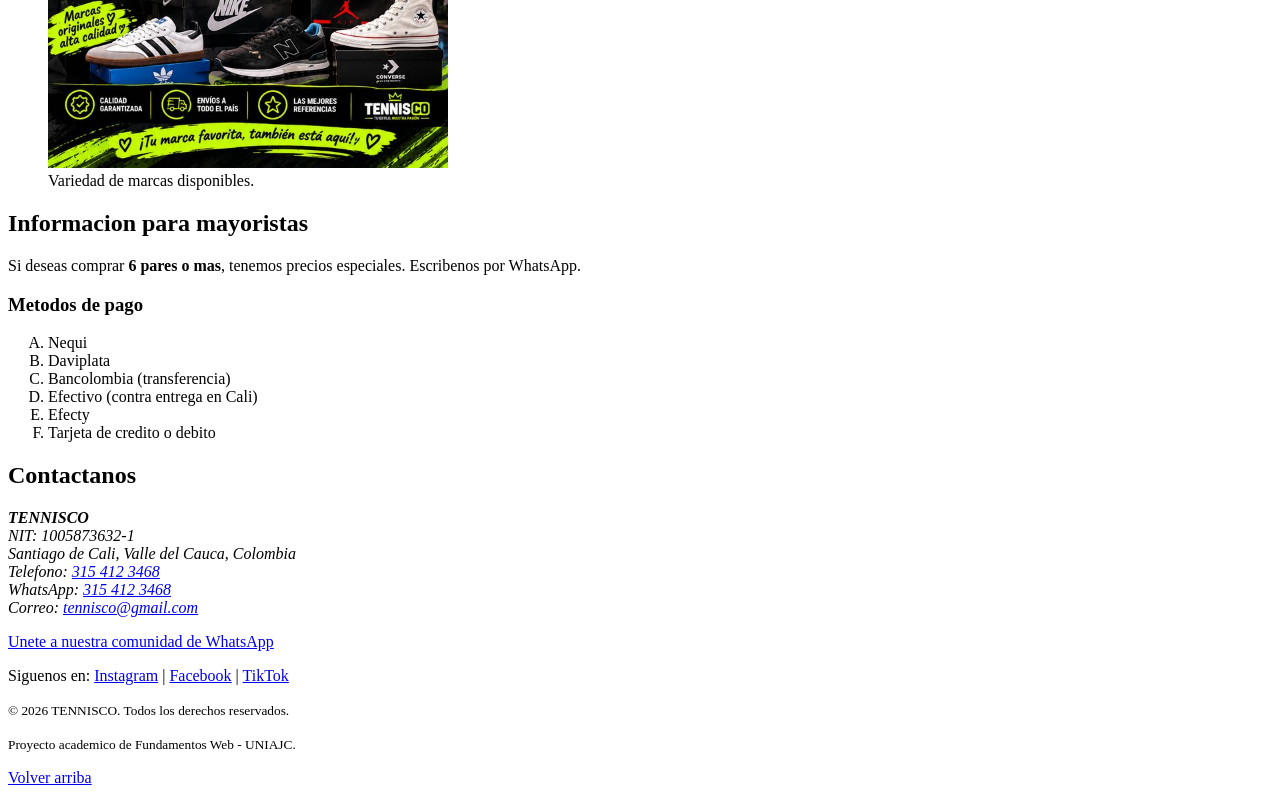
==== commit 88f53a38: "Update index.html" ====
--- a/index.html
+++ b/index.html
@@ -17,7 +17,7 @@
         content="TENNISCO: tienda de zapatillas en Cali. Nike, Adidas,
                  Puma, New Balance, Reebok y mas marcas al mejor precio.">
   <meta name="author" content="Escribe aqui tu nombre">
-  <title>TENNISCO | Zapatillas originales en Cali</title>
+  <title>TENNISCO | Zapatillas importadas 1.1 en Cali</title>
   <link rel="icon" href="img/logo.png" type="image/png">
 </head>
 
@@ -31,7 +31,7 @@
     <img src="img/logo.png" alt="Logo de TENNISCO"
          width="100" height="100">
     <h1>TENNISCO</h1>
-    <p><em>Zapatillas originales al mejor precio en Cali.</em></p>
+    <p><em>Zapatillas importadas 1.1 al mejor precio en Cali.</em></p>
 
     <!-- Menu de navegacion -->
     <nav>
@@ -66,11 +66,11 @@
 
       <p>Somos una tienda de zapatillas ubicada en
       <strong>Santiago de Cali, Colombia</strong>. Ofrecemos calzado
-      original de las mejores marcas del mundo.</p>
+      importado 1.1 de las mejores marcas del mundo.</p>
 
       <h3>Por que comprar en TENNISCO?</h3>
       <ul>
-        <li><strong>100% originales</strong>: solo vendemos zapatillas autenticas.</li>
+        <li><strong>100% importados</strong>: solo vendemos zapatillas autenticas.</li>
         <li>Precios competitivos para minoristas y mayoristas.</li>
         <li>Envios a toda Colombia con pago contra entrega.</li>
         <li>Atencion directa por WhatsApp todos los dias.</li>
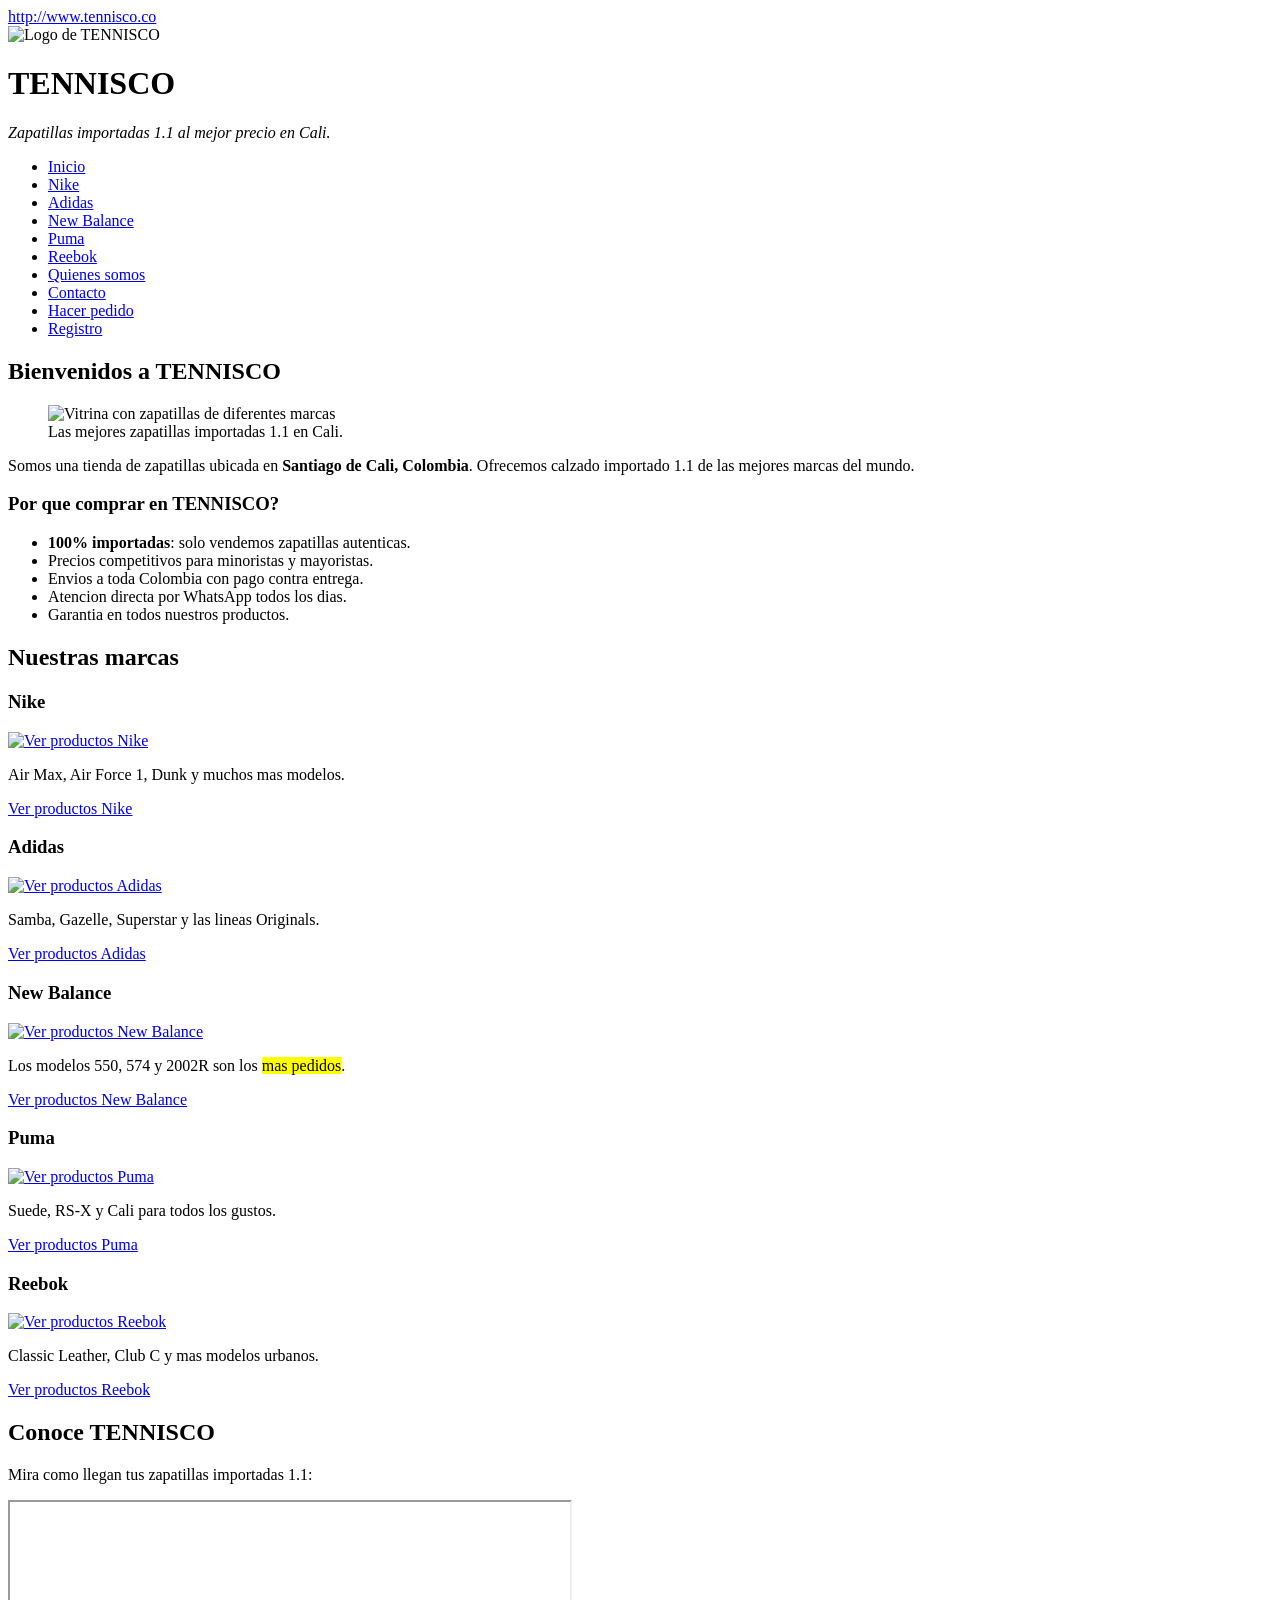
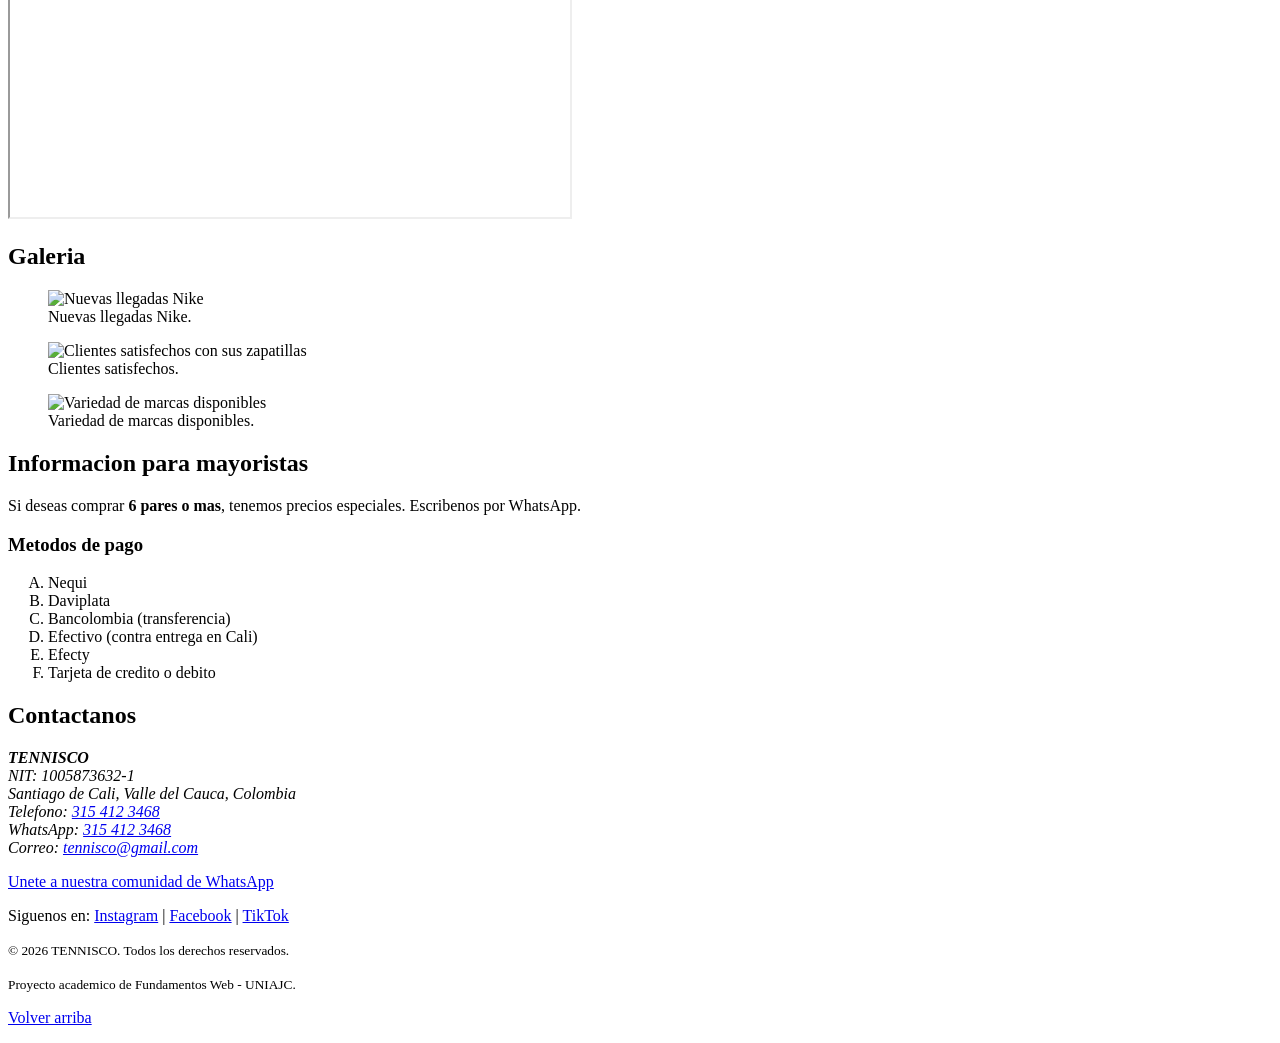
==== commit c4ab9c0a: "Add files via upload" ====
--- a/index.html
+++ b/index.html
@@ -17,8 +17,9 @@
         content="TENNISCO: tienda de zapatillas en Cali. Nike, Adidas,
                  Puma, New Balance, Reebok y mas marcas al mejor precio.">
   <meta name="author" content="Escribe aqui tu nombre">
-  <title>TENNISCO | Zapatillas importadas 1.1 en Cali</title>
+  <title>TENNISCO | Zapatillas importadas en Cali</title>
   <link rel="icon" href="img/logo.png" type="image/png">
+  <link rel="stylesheet" href="css/estilos.css">
 </head>
 
 <body>
@@ -61,7 +62,7 @@
         <img src="img/bienvenida.jpg"
              alt="Vitrina con zapatillas de diferentes marcas"
              width="400" height="600">
-        <figcaption>Las mejores zapatillas originales en Cali.</figcaption>
+        <figcaption>Las mejores zapatillas importadas 1.1 en Cali.</figcaption>
       </figure>
 
       <p>Somos una tienda de zapatillas ubicada en
@@ -70,7 +71,7 @@
 
       <h3>Por que comprar en TENNISCO?</h3>
       <ul>
-        <li><strong>100% importados</strong>: solo vendemos zapatillas autenticas.</li>
+        <li><strong>100% importadas</strong>: solo vendemos zapatillas autenticas.</li>
         <li>Precios competitivos para minoristas y mayoristas.</li>
         <li>Envios a toda Colombia con pago contra entrega.</li>
         <li>Atencion directa por WhatsApp todos los dias.</li>
@@ -138,7 +139,7 @@
     <section>
       <h2>Conoce TENNISCO</h2>
 
-      <p>Mira como llegan tus zapatillas originales:</p>
+      <p>Mira como llegan tus zapatillas importadas 1.1:</p>
 
       <iframe width="560" height="315"
               src="https://www.youtube.com/embed/2lTP2OmThfI"
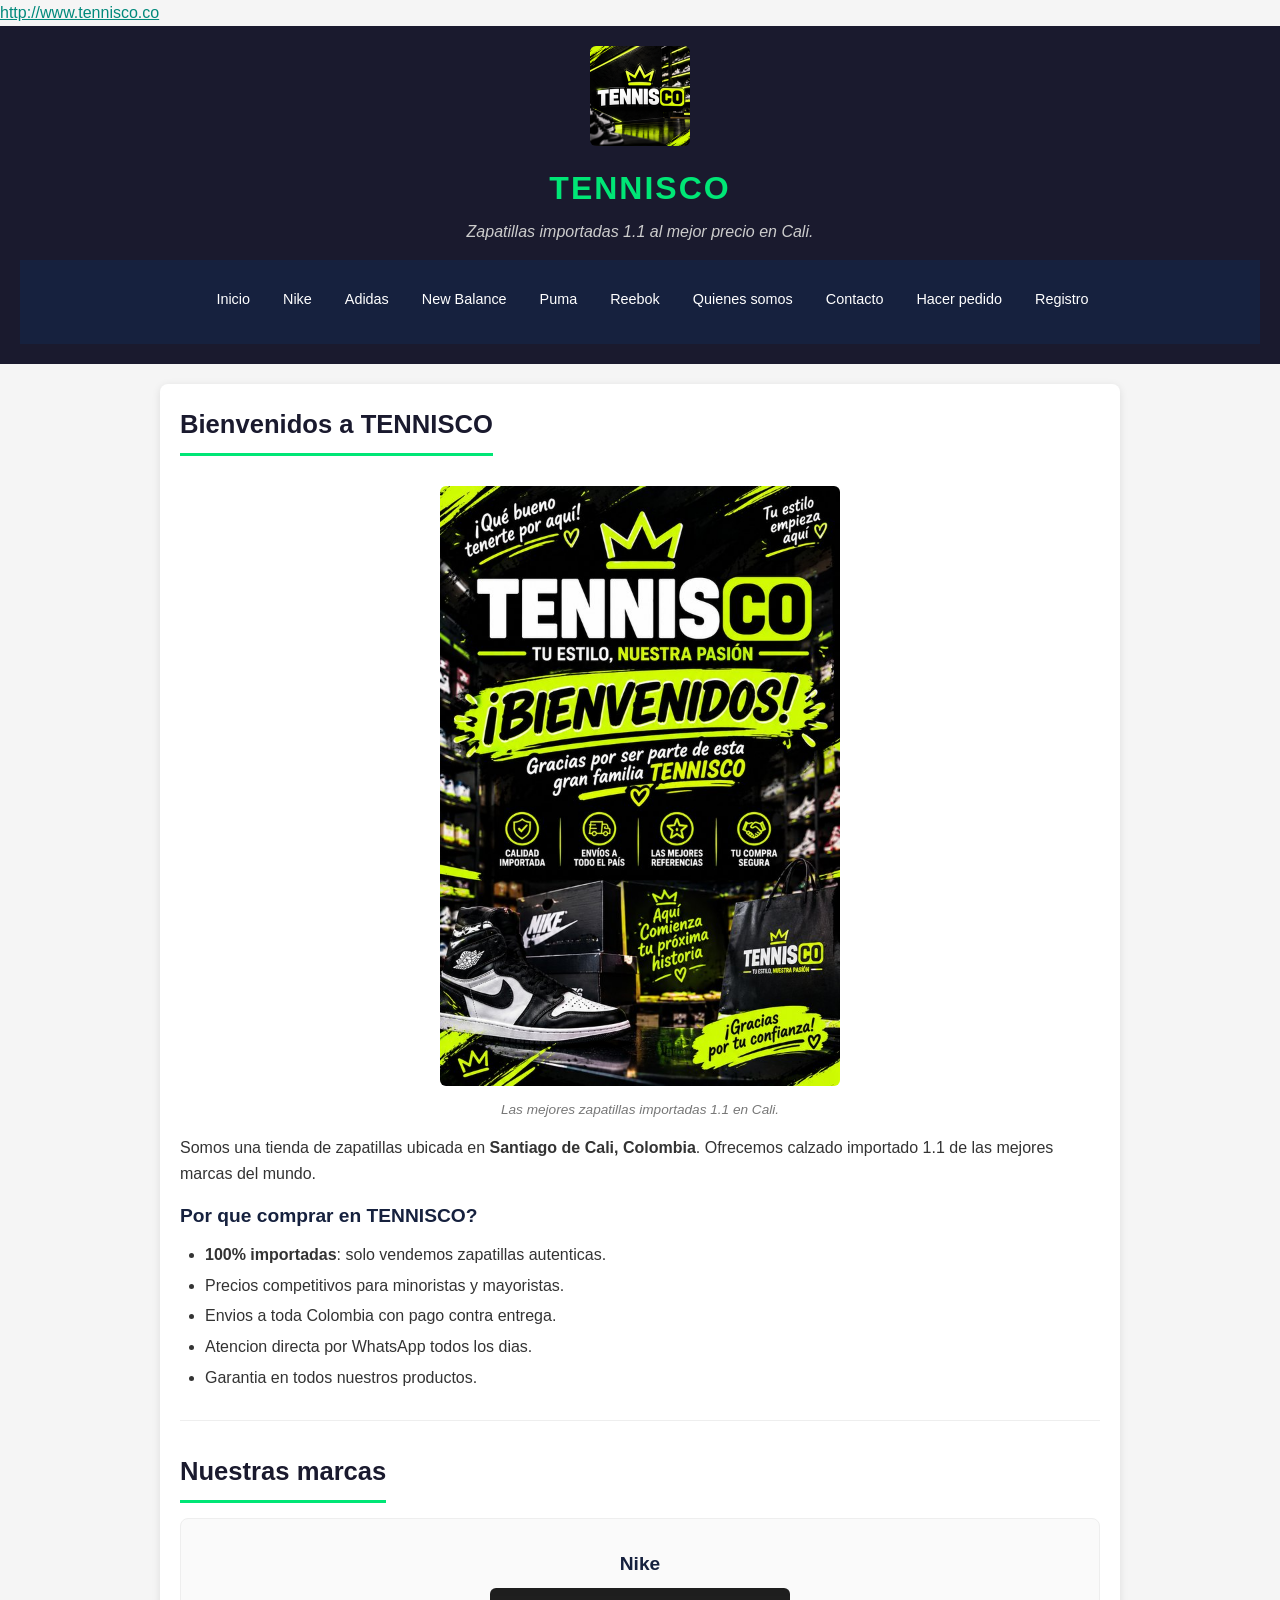
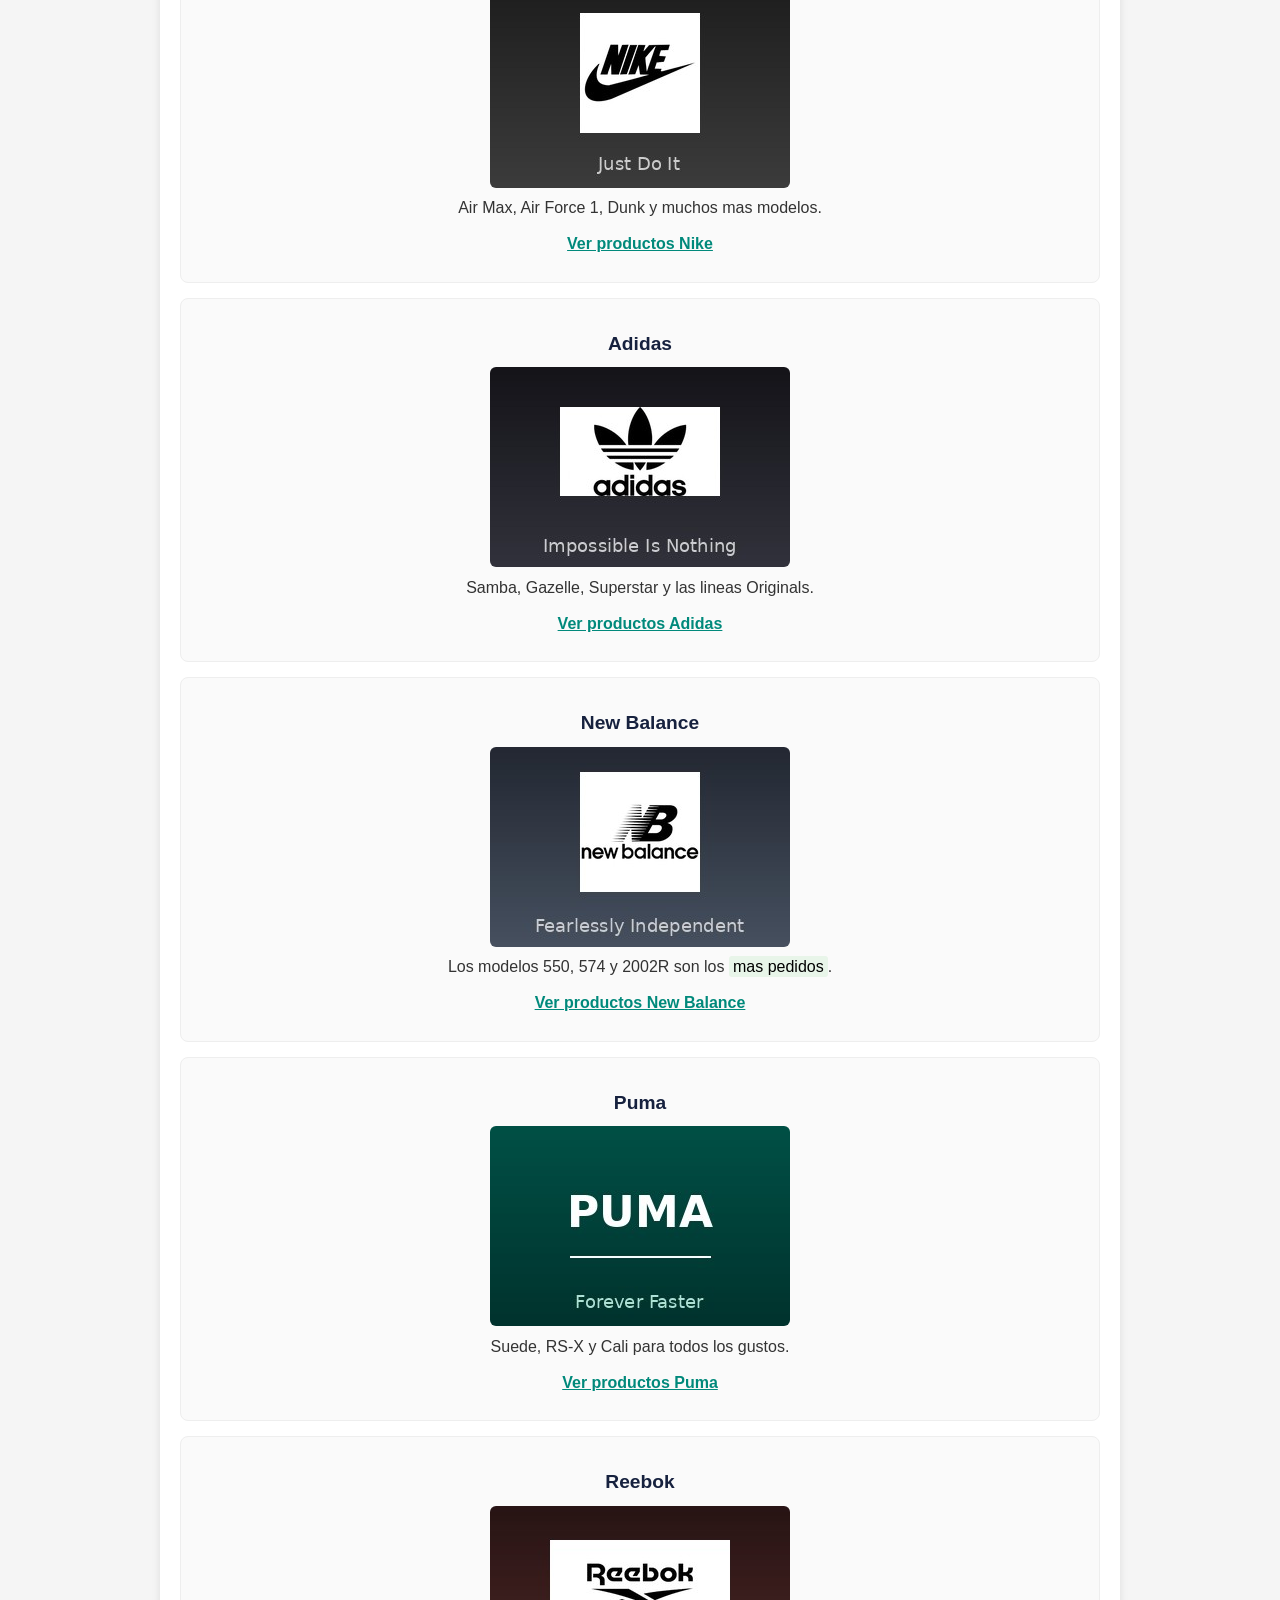
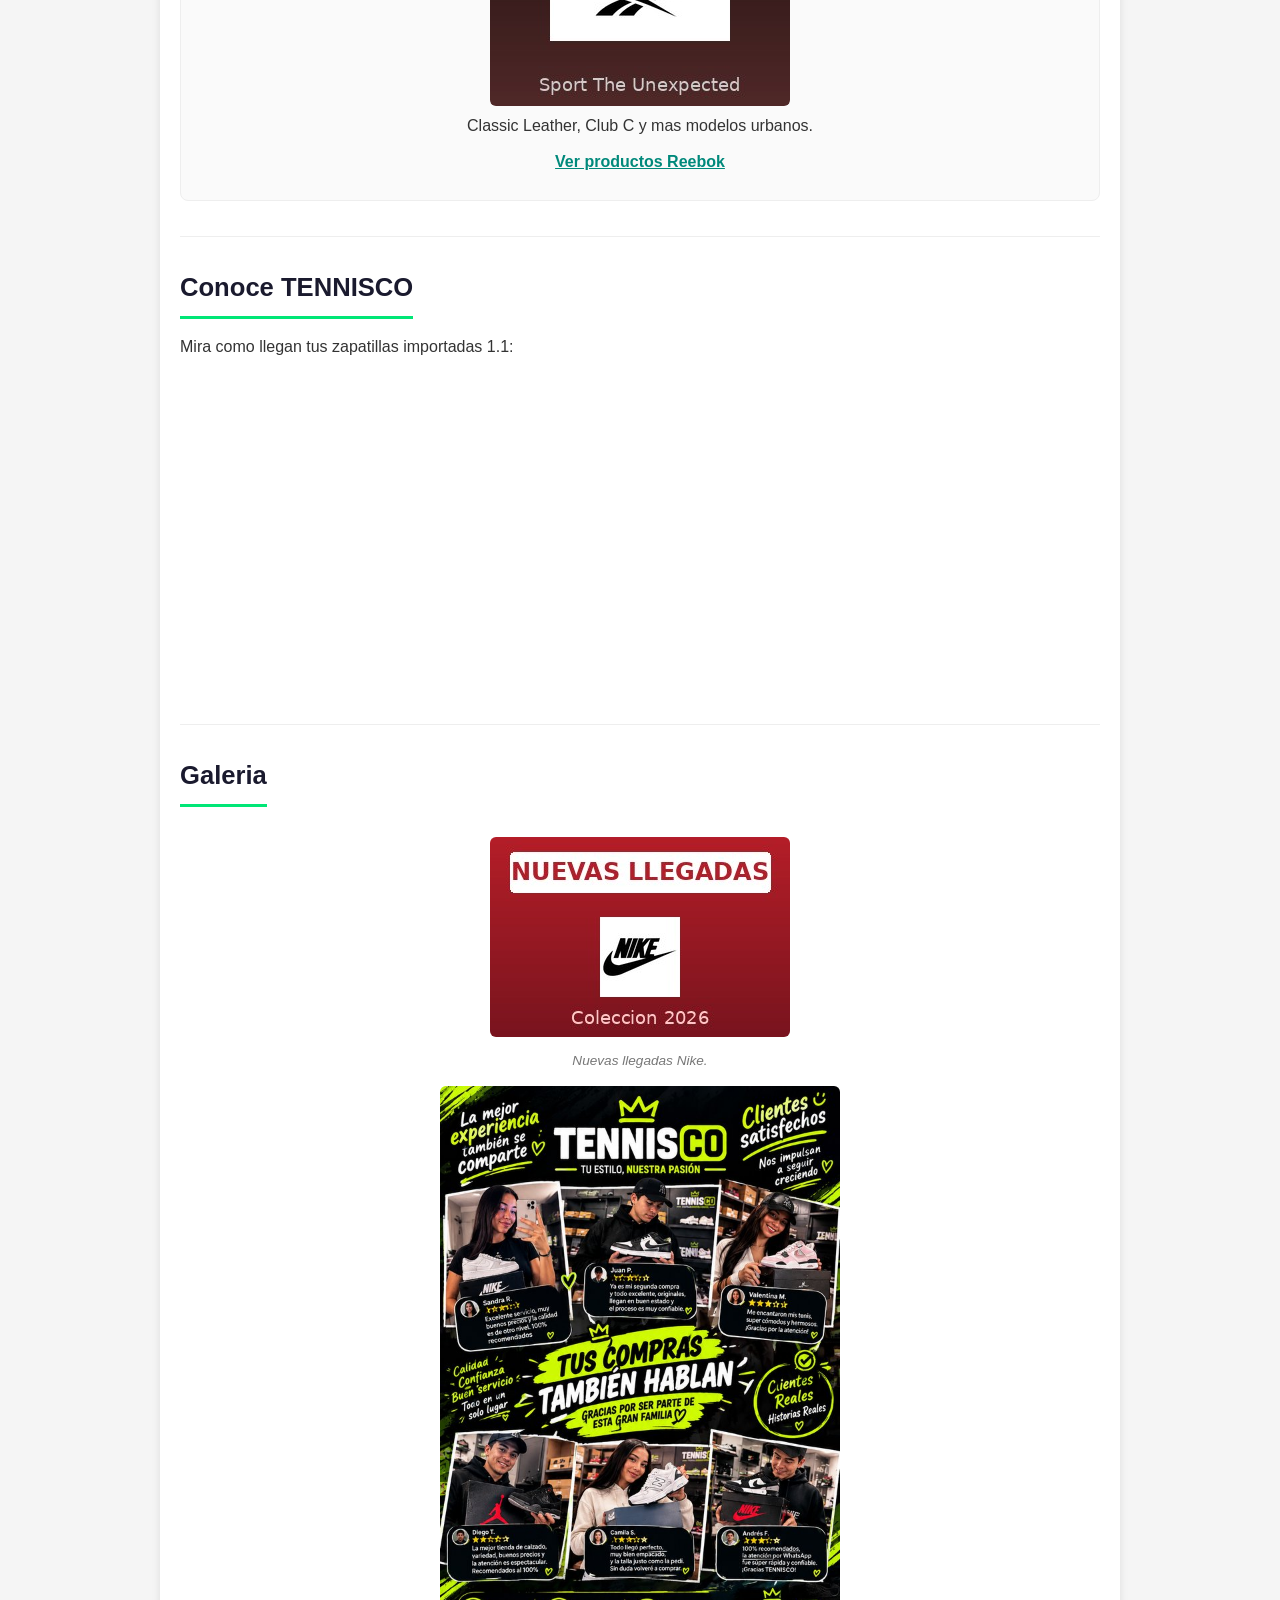
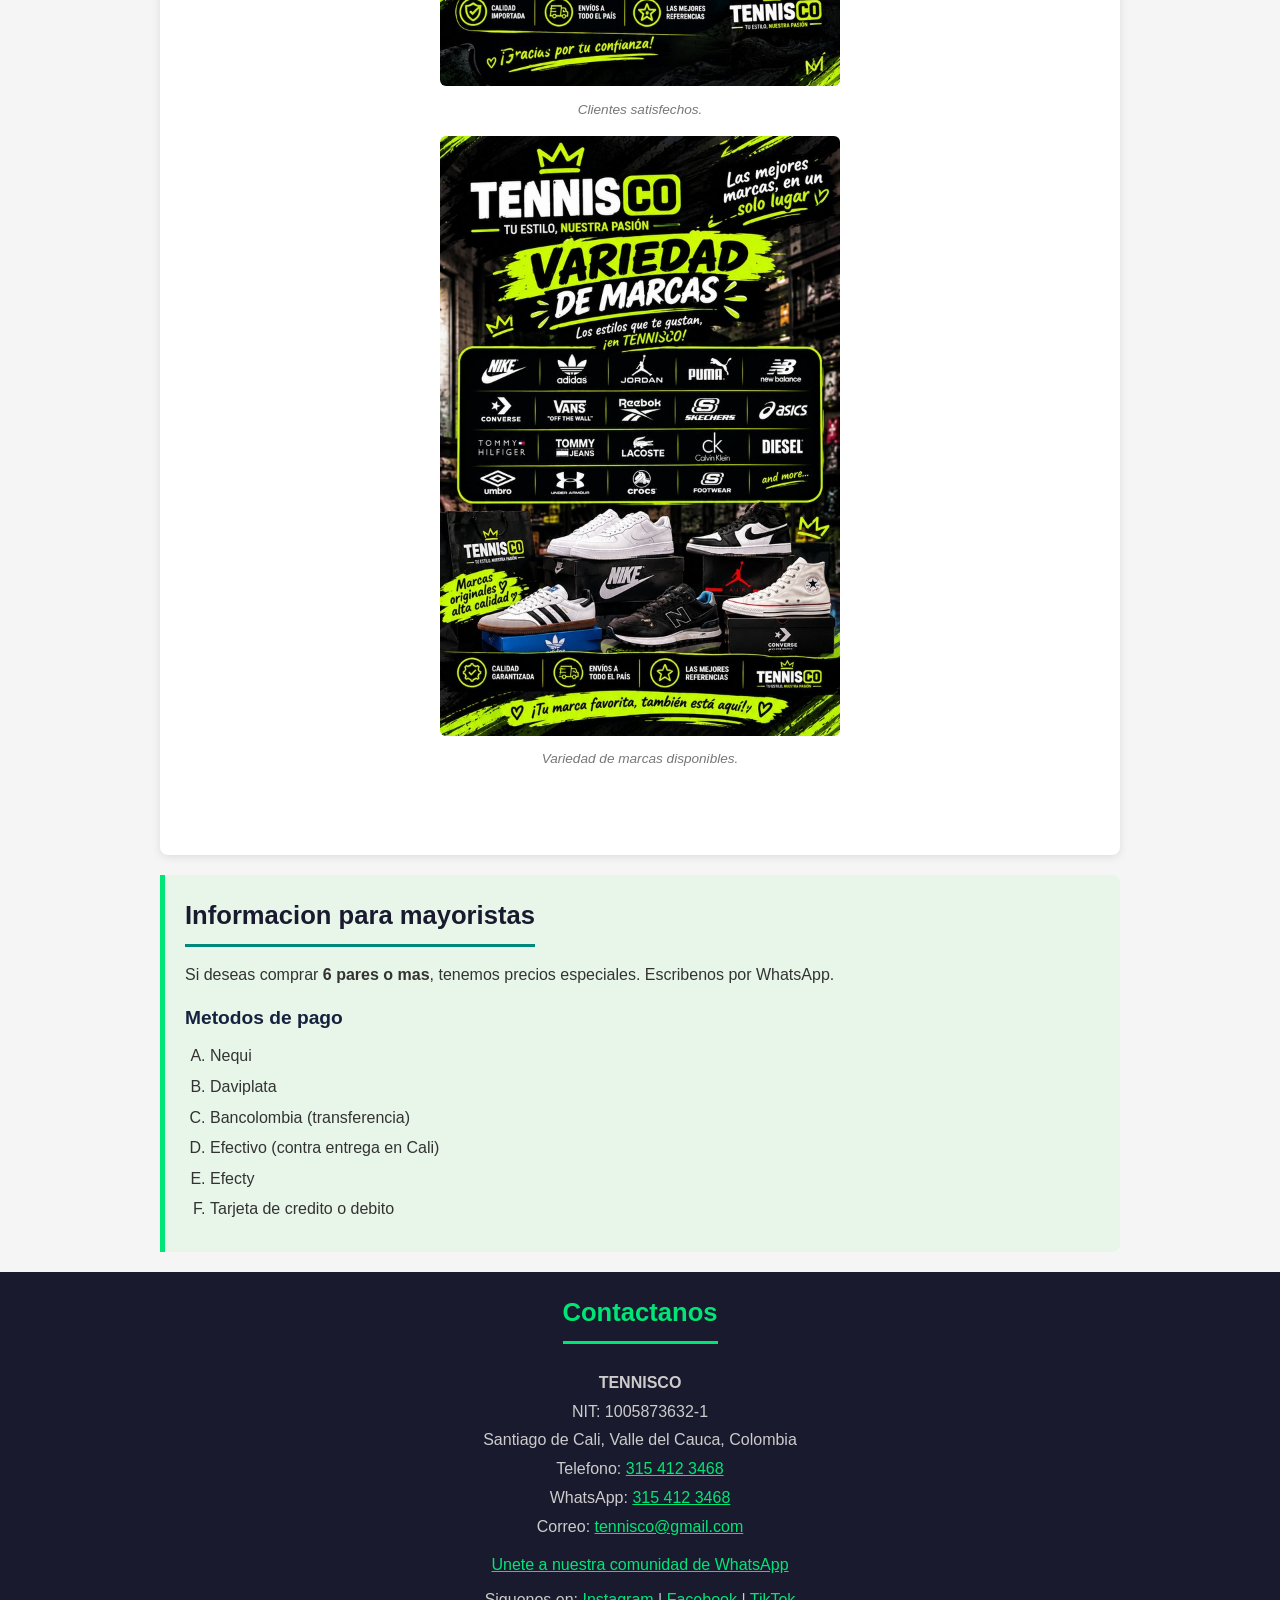
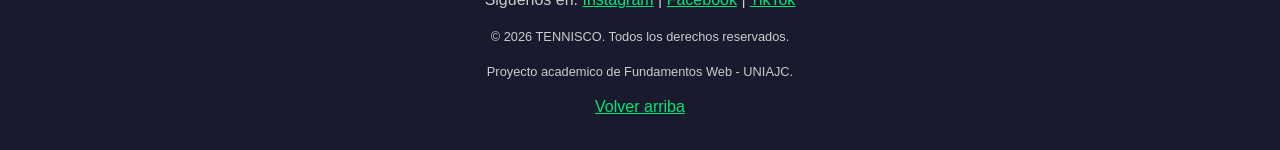
==== commit 45fbad57: "Update index.html" ====
--- a/index.html
+++ b/index.html
@@ -217,7 +217,7 @@
     </p>
 
     <p>Siguenos en:
-      <a href="https://www.instagram.com/" target="_blank"
+      <a href="https://www.instagram.com/tennistrendyco?rpxt=YjN3ajAxNXV6cWk=" target="_blank"
          rel="noopener noreferrer">Instagram</a> |
       <a href="https://www.facebook.com/" target="_blank"
          rel="noopener noreferrer">Facebook</a> |
--- a/css/estilos.css
+++ b/css/estilos.css
@@ -0,0 +1,476 @@
+/* =============================================================
+   PROYECTO : TENNISCO - Tienda de zapatillas
+   ARCHIVO  : css/estilos.css (hoja de estilos principal)
+   CURSO    : Fundamentos Web - UNIAJC
+   ============================================================= */
+
+/* ======================== RESET BASICO ======================== */
+/* Quita margenes y paddings por defecto del navegador */
+* {
+  margin: 0;
+  padding: 0;
+  box-sizing: border-box;
+}
+
+/* ======================== CUERPO ======================== */
+body {
+  font-family: 'Segoe UI', Tahoma, Geneva, Verdana, sans-serif;
+  line-height: 1.6;
+  color: #333333;
+  background-color: #f5f5f5;
+}
+
+/* ======================== HEADER ======================== */
+header {
+  background-color: #1a1a2e;
+  color: #ffffff;
+  padding: 20px;
+  text-align: center;
+}
+
+header h1 {
+  font-size: 2em;
+  margin: 10px 0 5px;
+  color: #00e676;
+  text-transform: uppercase;
+  letter-spacing: 2px;
+}
+
+header p {
+  color: #cccccc;
+  font-size: 1em;
+}
+
+header > a {
+  color: #00e676;
+  text-decoration: none;
+  font-size: 0.85em;
+}
+
+header > a:hover {
+  text-decoration: underline;
+}
+
+/* ======================== NAVEGACION ======================== */
+nav {
+  background-color: #16213e;
+  padding: 10px 0;
+  margin-top: 15px;
+}
+
+nav ul {
+  list-style: none;
+  display: flex;
+  flex-wrap: wrap;
+  justify-content: center;
+  gap: 5px;
+}
+
+nav ul li a {
+  color: #ffffff;
+  text-decoration: none;
+  padding: 8px 14px;
+  display: block;
+  border-radius: 4px;
+  font-size: 0.9em;
+  transition: background-color 0.3s;
+}
+
+nav ul li a:hover {
+  background-color: #00e676;
+  color: #1a1a2e;
+}
+
+/* ======================== MAIN ======================== */
+main {
+  max-width: 960px;
+  margin: 20px auto;
+  padding: 20px;
+  background-color: #ffffff;
+  border-radius: 8px;
+  box-shadow: 0 2px 8px rgba(0, 0, 0, 0.1);
+}
+
+/* ======================== SECCIONES ======================== */
+section {
+  margin-bottom: 30px;
+  padding-bottom: 20px;
+  border-bottom: 1px solid #eeeeee;
+}
+
+section:last-child {
+  border-bottom: none;
+}
+
+h2 {
+  color: #1a1a2e;
+  font-size: 1.6em;
+  margin-bottom: 15px;
+  padding-bottom: 8px;
+  border-bottom: 3px solid #00e676;
+  display: inline-block;
+}
+
+h3 {
+  color: #16213e;
+  font-size: 1.2em;
+  margin: 15px 0 8px;
+}
+
+p {
+  margin-bottom: 10px;
+}
+
+/* ======================== IMAGENES ======================== */
+img {
+  max-width: 100%;
+  height: auto;
+  border-radius: 6px;
+}
+
+figure {
+  margin: 15px 0;
+  text-align: center;
+}
+
+figcaption {
+  font-size: 0.85em;
+  color: #777777;
+  margin-top: 5px;
+  font-style: italic;
+}
+
+/* ======================== ARTICLES (marcas) ======================== */
+article {
+  background-color: #fafafa;
+  border: 1px solid #eeeeee;
+  border-radius: 8px;
+  padding: 15px;
+  margin-bottom: 15px;
+  text-align: center;
+}
+
+article:hover {
+  box-shadow: 0 4px 12px rgba(0, 0, 0, 0.1);
+}
+
+article img {
+  border-radius: 6px;
+}
+
+article a {
+  color: #00897b;
+  font-weight: bold;
+}
+
+/* ======================== LISTAS ======================== */
+ul, ol {
+  margin: 10px 0 10px 25px;
+}
+
+li {
+  margin-bottom: 5px;
+}
+
+/* ======================== TABLAS ======================== */
+table {
+  width: 100%;
+  max-width: 500px;
+  border-collapse: collapse;
+  margin: 15px 0;
+}
+
+table th,
+table td {
+  border: 1px solid #cccccc;
+  padding: 10px 15px;
+  text-align: left;
+}
+
+table thead th {
+  background-color: #1a1a2e;
+  color: #ffffff;
+}
+
+table tbody tr:nth-child(even) {
+  background-color: #f9f9f9;
+}
+
+table tbody tr:hover {
+  background-color: #e8f5e9;
+}
+
+/* ======================== IFRAME (video, mapa) ======================== */
+iframe {
+  max-width: 100%;
+  border: none;
+  border-radius: 8px;
+  display: block;
+  margin: 15px auto;
+}
+
+/* ======================== ASIDE ======================== */
+aside {
+  max-width: 960px;
+  margin: 0 auto 20px;
+  padding: 20px;
+  background-color: #e8f5e9;
+  border-left: 5px solid #00e676;
+  border-radius: 0 8px 8px 0;
+}
+
+aside h2 {
+  color: #1a1a2e;
+  border-bottom-color: #00897b;
+}
+
+/* ======================== FORMULARIOS ======================== */
+form {
+  max-width: 600px;
+}
+
+fieldset {
+  border: 2px solid #cccccc;
+  border-radius: 8px;
+  padding: 15px 20px;
+  margin-bottom: 20px;
+}
+
+legend {
+  font-weight: bold;
+  color: #1a1a2e;
+  padding: 0 8px;
+  font-size: 1.1em;
+}
+
+label {
+  font-weight: 600;
+  color: #333333;
+  font-size: 0.95em;
+}
+
+/* Campos de texto, email, tel, password, search, date, number */
+input[type="text"],
+input[type="email"],
+input[type="tel"],
+input[type="password"],
+input[type="search"],
+input[type="date"],
+input[type="number"] {
+  width: 100%;
+  max-width: 400px;
+  padding: 8px 12px;
+  border: 2px solid #cccccc;
+  border-radius: 6px;
+  font-size: 1em;
+  font-family: inherit;
+  transition: border-color 0.3s;
+}
+
+input[type="text"]:focus,
+input[type="email"]:focus,
+input[type="tel"]:focus,
+input[type="password"]:focus,
+input[type="search"]:focus,
+input[type="date"]:focus,
+input[type="number"]:focus,
+textarea:focus,
+select:focus {
+  border-color: #00e676;
+  outline: none;
+  box-shadow: 0 0 5px rgba(0, 230, 118, 0.3);
+}
+
+/* Campos invalidos despues de interaccion */
+input:invalid:not(:placeholder-shown),
+textarea:invalid:not(:placeholder-shown),
+select:invalid {
+  border-color: #e53935;
+}
+
+select {
+  width: 100%;
+  max-width: 420px;
+  padding: 8px 12px;
+  border: 2px solid #cccccc;
+  border-radius: 6px;
+  font-size: 1em;
+  font-family: inherit;
+  background-color: #ffffff;
+}
+
+textarea {
+  width: 100%;
+  max-width: 400px;
+  padding: 8px 12px;
+  border: 2px solid #cccccc;
+  border-radius: 6px;
+  font-size: 1em;
+  font-family: inherit;
+  resize: vertical;
+}
+
+/* Radio y checkbox: espacio */
+input[type="radio"],
+input[type="checkbox"] {
+  margin-right: 5px;
+  accent-color: #00e676;
+}
+
+/* ======================== BOTONES ======================== */
+button[type="submit"] {
+  background-color: #00e676;
+  color: #1a1a2e;
+  border: none;
+  padding: 10px 25px;
+  font-size: 1em;
+  font-weight: bold;
+  border-radius: 6px;
+  cursor: pointer;
+  transition: background-color 0.3s;
+}
+
+button[type="submit"]:hover {
+  background-color: #00c853;
+}
+
+button[type="reset"] {
+  background-color: #eeeeee;
+  color: #555555;
+  border: 1px solid #cccccc;
+  padding: 10px 25px;
+  font-size: 1em;
+  border-radius: 6px;
+  cursor: pointer;
+  margin-left: 10px;
+  transition: background-color 0.3s;
+}
+
+button[type="reset"]:hover {
+  background-color: #dddddd;
+}
+
+/* ======================== MENSAJES DE ERROR JS ======================== */
+/* Estos <span> se llenan con JavaScript cuando hay un error */
+.error-msg {
+  color: #e53935;
+  font-size: 0.85em;
+  font-weight: 600;
+  display: block;
+  margin-top: 4px;
+}
+
+.exito-msg {
+  color: #2e7d32;
+  font-size: 0.85em;
+  font-weight: 600;
+  display: block;
+  margin-top: 4px;
+}
+
+/* ======================== LINKS ======================== */
+a {
+  color: #00897b;
+  transition: color 0.3s;
+}
+
+a:hover {
+  color: #00e676;
+}
+
+/* ======================== ADDRESS ======================== */
+address {
+  font-style: normal;
+  line-height: 1.8;
+  margin: 10px 0;
+}
+
+/* ======================== FOOTER ======================== */
+footer {
+  background-color: #1a1a2e;
+  color: #cccccc;
+  text-align: center;
+  padding: 20px;
+  margin-top: 20px;
+}
+
+footer h2 {
+  color: #00e676;
+  border-bottom-color: #00e676;
+}
+
+footer a {
+  color: #00e676;
+}
+
+footer a:hover {
+  color: #ffffff;
+}
+
+footer small {
+  font-size: 0.8em;
+}
+
+/* ======================== UTILIDADES ======================== */
+mark {
+  background-color: #e8f5e9;
+  padding: 2px 4px;
+  border-radius: 3px;
+}
+
+hr {
+  border: none;
+  border-top: 1px solid #eeeeee;
+  margin: 20px 0;
+}
+
+code {
+  background-color: #f5f5f5;
+  padding: 2px 6px;
+  border-radius: 3px;
+  font-size: 0.9em;
+}
+
+/* ======================== RESPONSIVE ======================== */
+/* Pantallas pequenas (celulares) */
+@media (max-width: 768px) {
+  header h1 {
+    font-size: 1.5em;
+  }
+
+  nav ul {
+    flex-direction: column;
+    align-items: center;
+  }
+
+  nav ul li a {
+    padding: 6px 10px;
+    font-size: 0.85em;
+  }
+
+  main {
+    margin: 10px;
+    padding: 15px;
+  }
+
+  input[type="text"],
+  input[type="email"],
+  input[type="tel"],
+  input[type="password"],
+  input[type="search"],
+  input[type="date"],
+  input[type="number"],
+  select,
+  textarea {
+    max-width: 100%;
+  }
+
+  table {
+    font-size: 0.9em;
+  }
+
+  iframe {
+    width: 100%;
+    height: 200px;
+  }
+}
